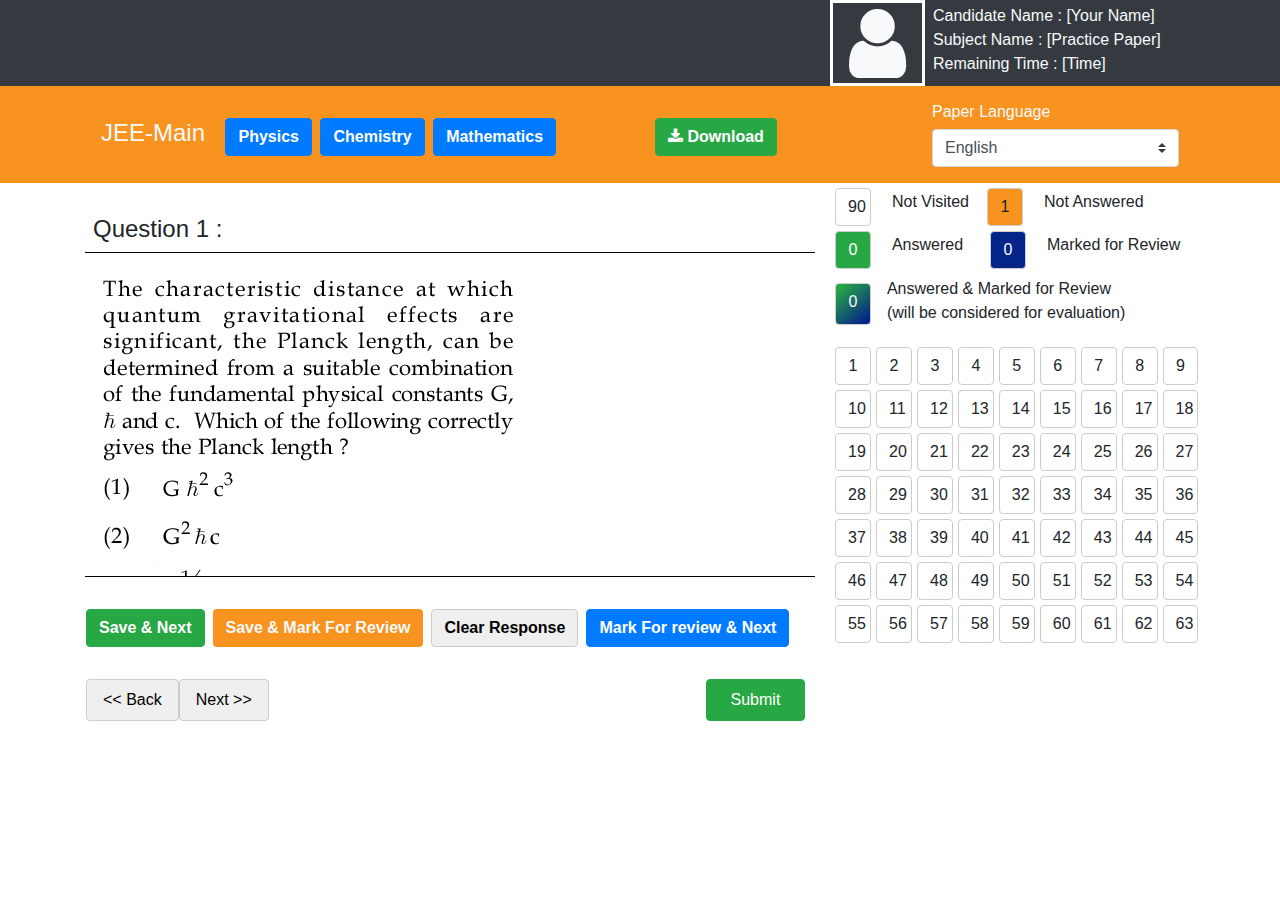
==== test.html @ 56648cc2 "." ====
<!DOCTYPE html>
<html lang="en">

<head>
    <meta charset="UTF-8">
    <meta name="viewport" content="width=device-width, initial-scale=1.0">
    <meta http-equiv="X-UA-Compatible" content="ie=edge">
    <title>Quiz</title>
    <link rel="stylesheet" href="https://maxcdn.bootstrapcdn.com/bootstrap/4.0.0/css/bootstrap.min.css"
        integrity="sha384-Gn5384xqQ1aoWXA+058RXPxPg6fy4IWvTNh0E263XmFcJlSAwiGgFAW/dAiS6JXm" crossorigin="anonymous">
    <link rel="stylesheet" href="assets/css/style.css">
    <link href="https://stackpath.bootstrapcdn.com/font-awesome/4.7.0/css/font-awesome.min.css" rel="stylesheet"
        integrity="sha384-wvfXpqpZZVQGK6TAh5PVlGOfQNHSoD2xbE+QkPxCAFlNEevoEH3Sl0sibVcOQVnN" crossorigin="anonymous">
</head>

<body>
    <div class="bg-dark">
        <div class="container">
            <div class="row">
                <div class="col-md-8">
                    <img src="assets/images/photon logo.png" alt="" srcset="" class="logo">
                </div>
                <div class="col-md-4">
                    <div class="row">
                        <div class=" col-xs-3 w-25 text-light text-center" style="border:3px solid #fff;">
                            <i class="fa fa-user h-100 fa-5x"></i>
                        </div>
                        <div class="col-xs-9 w-75 text-light mt-1 pl-2">
                            Candidate Name : [Your Name]<br>
                            Subject Name : [Practice Paper]<br>
                            Remaining Time : [Time]
                        </div>
                    </div>
                </div>
            </div>
        </div>
    </div>
    <div class="bg-deepyellow">
        <div class="container">
            <div class="row text-light p-3">
                <div class="col-md-6 pt-3">
                    <span class="h4 mr-3 mt-3">JEE-Main</span>
                    <a href="#" class="btn btn-primary mr-1"><b>Physics</b></a>
                    <a href="#" class="btn btn-primary mr-1"><b>Chemistry</b></a>
                    <a href="#" class="btn btn-primary mr-1"><b>Mathematics</b></a>
                </div>
                <div class="col-md-3">
                    <a href="#" class="btn btn-success mt-3">
                        <i class="fa fa-download"></i>
                        <b>Download</b>
                    </a>
                </div>
                <div class="col-md-3">
                    <h6>Paper Language</h6>
                    <select class="custom-select">
                        <option value="eng">English</option>
                        <option value="hindi">Hindi</option>
                        <option value="mar">Marathi</option>
                    </select>
                </div>
            </div>
        </div>
    </div>
    <div>
        <div class="container" style="overflow: hidden; height: 75vh;">
            <div class="row">
                <div class="col-md-8 pt-4">
                    <div class="questions h-50 mb-3" style="border-bottom: 1px solid black; overflow: auto;">
                        <div class="question" style="border: 0px solid red;">
                            <h4 class="p-2" style="border-bottom: 1px solid black;">Question 1 : </h4>
                            <img class="" src="assets/images/questions/1.png" alt="">
                            <table class="table table-borderless mt-2 p-5" style="border-bottom: 1px solid black;">
                                <tbody>
                                    <tr>
                                        <td> <input type="radio" value="1" name="radiospage01" id="rOption1_1"> 1 )
                                        </td>
                                        <td> <input type="radio" value="2" name="radiospage01" id="rOption1_1"> 2 )
                                        </td>
                                        <td> <input type="radio" value="3" name="radiospage01" id="rOption1_1"> 3 )
                                        </td>
                                        <td> <input type="radio" value="4" name="radiospage01" id="rOption1_1"> 4 )
                                        </td>
                                    </tr>
                                </tbody>
                            </table>
                        </div>
                    </div>
                    <div class="row p-3">
                        <button class="btn btn-success mr-2"><b>Save & Next</b></button>
                        <button class="btn bg-deepyellow text-light mr-2"><b>Save & Mark For Review</b></button>
                        <button class="btn mr-2" style="border: 1px solid #ccc;"><b>Clear Response</b></button>
                        <button class="btn btn-primary mr-2"><b>Mark For review & Next</b></button>
                    </div>
                    <div class="row p-3">
                        <button class="btn p-2 pl-3 pr-3" style="border: 1px solid #ccc;">
                            << Back </button> <button class="btn p-2 pl-3 pr-3" style="border: 1px solid #ccc;"> Next >>
                        </button>
                        <a href="#" class="btn btn-success  p-2 pl-4 pr-4" style="margin-left: 60%;">Submit</a>
                    </div>
                </div>
                <div class="col-md-4">
                    <div>
                        <div class="row">
                            <div class="btn boxbtn" >90</div>
                            <div class="btn d-inline ml-2"> Not Visited</div>
                            <div class="btn boxbtn bg-deepyellow">1</div>
                            <div class="btn d-inline ml-2"> Not Answered</div>
                        </div>
                        <div class="row">
                            <div class="btn boxbtn btn-success">0</div>
                            <div class="btn d-inline ml-2"> Answered &nbsp;</div>
                            <div class="btn boxbtn bg-purple text-light">0</div>
                            <div class="btn d-inline ml-2"> Marked for Review</div>
                        </div>
                        <div class="row mt-2">
                            <span class="btn boxbtn bg-greenblue text-light">0</span><span class="ml-3"> Answered & Marked for Review <br> (will be considered for evaluation)</span>
                        </div>
                    </div>
                    <div class="row mt-3" style="overflow: auto;height: 40%;" >
                        <table class="queNo">
                            <tbody>
                                <tr>
                                    <td class="btn">1</td>
                                    <td class="btn">2</td>
                                    <td class="btn">3</td>
                                    <td class="btn">4</td>
                                    <td class="btn">5</td>
                                    <td class="btn">6</td>
                                    <td class="btn">7</td>
                                    <td class="btn">8</td>
                                    <td class="btn">9</td>
                                    <td class="btn">10</td>
                                    <td class="btn">11</td>
                                    <td class="btn">12</td>
                                    <td class="btn">13</td>
                                    <td class="btn">14</td>
                                    <td class="btn">15</td>
                                    <td class="btn">16</td>
                                    <td class="btn">17</td>
                                    <td class="btn">18</td>
                                    <td class="btn">19</td>
                                    <td class="btn">20</td>
                                    <td class="btn">21</td>
                                    <td class="btn">22</td>
                                    <td class="btn">23</td>
                                    <td class="btn">24</td>
                                    <td class="btn">25</td>
                                    <td class="btn">26</td>
                                    <td class="btn">27</td>
                                    <td class="btn">28</td>
                                    <td class="btn">29</td>
                                    <td class="btn">30</td>
                                    <td class="btn">31</td>
                                    <td class="btn">32</td>
                                    <td class="btn">33</td>
                                    <td class="btn">34</td>
                                    <td class="btn">35</td>
                                    <td class="btn">36</td>
                                    <td class="btn">37</td>
                                    <td class="btn">38</td>
                                    <td class="btn">39</td>
                                    <td class="btn">40</td>
                                    <td class="btn">41</td>
                                    <td class="btn">42</td>
                                    <td class="btn">43</td>
                                    <td class="btn">44</td>
                                    <td class="btn">45</td>
                                    <td class="btn">46</td>
                                    <td class="btn">47</td>
                                    <td class="btn">48</td>
                                    <td class="btn">49</td>
                                    <td class="btn">50</td>
                                    <td class="btn">51</td>
                                    <td class="btn">52</td>
                                    <td class="btn">53</td>
                                    <td class="btn">54</td>
                                    <td class="btn">55</td>
                                    <td class="btn">56</td>
                                    <td class="btn">57</td>
                                    <td class="btn">58</td>
                                    <td class="btn">59</td>
                                    <td class="btn">60</td>
                                    <td class="btn">61</td>
                                    <td class="btn">62</td>
                                    <td class="btn">63</td>
                                    <td class="btn">64</td>
                                    <td class="btn">65</td>
                                    <td class="btn">66</td>
                                    <td class="btn">67</td>
                                    <td class="btn">68</td>
                                    <td class="btn">69</td>
                                    <td class="btn">70</td>
                                    <td class="btn">71</td>
                                    <td class="btn">72</td>
                                    <td class="btn">73</td>
                                    <td class="btn">74</td>
                                    <td class="btn">75</td>
                                    <td class="btn">76</td>
                                    <td class="btn">77</td>
                                    <td class="btn">78</td>
                                    <td class="btn">79</td>
                                    <td class="btn">80</td>
                                    <td class="btn">81</td>
                                    <td class="btn">82</td>
                                    <td class="btn">83</td>
                                    <td class="btn">84</td>
                                    <td class="btn">85</td>
                                    <td class="btn">86</td>
                                    <td class="btn">87</td>
                                    <td class="btn">88</td>
                                    <td class="btn">89</td>
                                    <td class="btn">90</td>
                                </tr>
                            </tbody>
                        </table>
                    </div>
                </div>
            </div>
        </div>
    </div>
</body>
<script src="https://code.jquery.com/jquery-3.2.1.slim.min.js"
    integrity="sha384-KJ3o2DKtIkvYIK3UENzmM7KCkRr/rE9/Qpg6aAZGJwFDMVNA/GpGFF93hXpG5KkN" crossorigin="anonymous">
</script>
<script src="https://cdnjs.cloudflare.com/ajax/libs/popper.js/1.12.9/umd/popper.min.js"
    integrity="sha384-ApNbgh9B+Y1QKtv3Rn7W3mgPxhU9K/ScQsAP7hUibX39j7fakFPskvXusvfa0b4Q" crossorigin="anonymous">
</script>
<script src="https://maxcdn.bootstrapcdn.com/bootstrap/4.0.0/js/bootstrap.min.js"
    integrity="sha384-JZR6Spejh4U02d8jOt6vLEHfe/JQGiRRSQQxSfFWpi1MquVdAyjUar5+76PVCmYl" crossorigin="anonymous">
</script>

</html>
---- assets/css/style.css ----
.logo{
    width: 20vw;
}
.bg-deepyellow{
    background: #f7931e;
}
.table-borderless td{
    border-top:none !important;
}
.queNo td{
    border: 1px solid #ccc;
    width: 2.8vw;
    margin-left: .4vw;
    margin-top: .4vw;
}
.boxbtn{
    border: 1px solid #ccc;
    width: 2.8vw;
    margin-left: .4vw;
    margin-top: .4vw;
    cursor: default !important;
}
.bg-purple{
    background: rgb(5, 36, 138);
}
.bg-greenblue{
    background: linear-gradient(140deg , #28a745 10% , rgb(5, 36, 138) 90%);
}
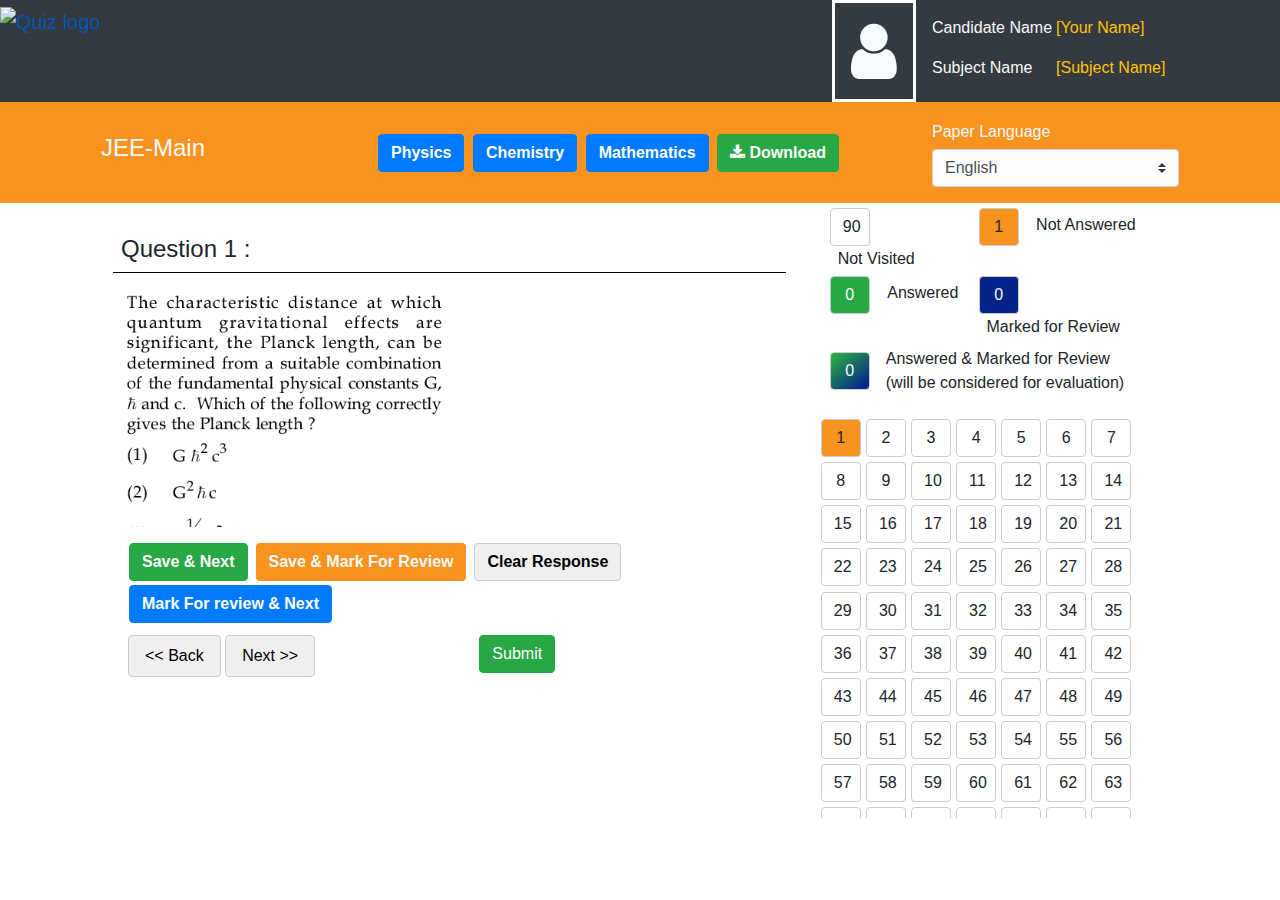
==== commit 56d53647: "." ====
--- a/test.html
+++ b/test.html
@@ -14,22 +14,25 @@
 </head>
 
 <body>
-    <div class="bg-dark">
-        <div class="container">
-            <div class="row">
-                <div class="col-md-8">
-                    <img src="assets/images/photon logo.png" alt="" srcset="" class="logo">
-                </div>
-                <div class="col-md-4">
-                    <div class="row">
-                        <div class=" col-xs-3 w-25 text-light text-center" style="border:3px solid #fff;">
-                            <i class="fa fa-user h-100 fa-5x"></i>
-                        </div>
-                        <div class="col-xs-9 w-75 text-light mt-1 pl-2">
-                            Candidate Name : [Your Name]<br>
-                            Subject Name : [Practice Paper]<br>
-                            Remaining Time : [Time]
-                        </div>
+    <div class="container-flex bg-dark">
+        <div class="d-flex flex-row logo">
+            <a class="navbar-brand" href="index.html">
+                <img src="/assets/images/photon logo.png" alt="Quiz logo" class="img-responsive w-50">
+            </a>
+        </div>
+        <div class="d-flex flex-row CadDetails ">
+            <div class="d-flex flex-column">
+                <i class="fa fa-user fa-4x text-light p-3" style="border: 3px solid rgb(255, 255, 255);"></i>
+            </div>
+            <div class="d-flex flex-column pl-3 pt-3 text-light">
+                <div class="d-flex flex-row align-items-center">
+                    <div class="d-flex flex-column">
+                        <p>Candidate Name</p>
+                        <p>Subject Name</p>
+                    </div>
+                    <div class="d-flex flex-column text-warning pl-1">
+                        <p>[Your Name]</p>
+                        <p>[Subject Name]</p>
                     </div>
                 </div>
             </div>
@@ -38,19 +41,19 @@
     <div class="bg-deepyellow">
         <div class="container">
             <div class="row text-light p-3">
-                <div class="col-md-6 pt-3">
+                <div class="col-md-3 pt-3">
                     <span class="h4 mr-3 mt-3">JEE-Main</span>
-                    <a href="#" class="btn btn-primary mr-1"><b>Physics</b></a>
-                    <a href="#" class="btn btn-primary mr-1"><b>Chemistry</b></a>
-                    <a href="#" class="btn btn-primary mr-1"><b>Mathematics</b></a>
-                </div>
-                <div class="col-md-3">
-                    <a href="#" class="btn btn-success mt-3">
+                </div>
+                <div class="col-md-6">
+                    <a href="#" class="btn btn-primary mr-1 mt-3"><b>Physics</b></a>
+                    <a href="#" class="btn btn-primary mr-1 mt-3"><b>Chemistry</b></a>
+                    <a href="#" class="btn btn-primary mr-1 mt-3"><b>Mathematics</b></a>
+                    <a href="#" class="btn btn-success mr-1 mt-3">
                         <i class="fa fa-download"></i>
                         <b>Download</b>
                     </a>
                 </div>
-                <div class="col-md-3">
+                <div class="col-md-3 pt-1">
                     <h6>Paper Language</h6>
                     <select class="custom-select">
                         <option value="eng">English</option>
@@ -62,65 +65,101 @@
         </div>
     </div>
     <div>
-        <div class="container" style="overflow: hidden; height: 75vh;">
+        <div class="container-fluid wrapper">
             <div class="row">
-                <div class="col-md-8 pt-4">
-                    <div class="questions h-50 mb-3" style="border-bottom: 1px solid black; overflow: auto;">
-                        <div class="question" style="border: 0px solid red;">
-                            <h4 class="p-2" style="border-bottom: 1px solid black;">Question 1 : </h4>
-                            <img class="" src="assets/images/questions/1.png" alt="">
-                            <table class="table table-borderless mt-2 p-5" style="border-bottom: 1px solid black;">
-                                <tbody>
-                                    <tr>
-                                        <td> <input type="radio" value="1" name="radiospage01" id="rOption1_1"> 1 )
-                                        </td>
-                                        <td> <input type="radio" value="2" name="radiospage01" id="rOption1_1"> 2 )
-                                        </td>
-                                        <td> <input type="radio" value="3" name="radiospage01" id="rOption1_1"> 3 )
-                                        </td>
-                                        <td> <input type="radio" value="4" name="radiospage01" id="rOption1_1"> 4 )
-                                        </td>
-                                    </tr>
-                                </tbody>
-                            </table>
-                        </div>
-                    </div>
-                    <div class="row p-3">
-                        <button class="btn btn-success mr-2"><b>Save & Next</b></button>
-                        <button class="btn bg-deepyellow text-light mr-2"><b>Save & Mark For Review</b></button>
-                        <button class="btn mr-2" style="border: 1px solid #ccc;"><b>Clear Response</b></button>
-                        <button class="btn btn-primary mr-2"><b>Mark For review & Next</b></button>
-                    </div>
-                    <div class="row p-3">
-                        <button class="btn p-2 pl-3 pr-3" style="border: 1px solid #ccc;">
-                            << Back </button> <button class="btn p-2 pl-3 pr-3" style="border: 1px solid #ccc;"> Next >>
-                        </button>
-                        <a href="#" class="btn btn-success  p-2 pl-4 pr-4" style="margin-left: 60%;">Submit</a>
-                    </div>
-                </div>
-                <div class="col-md-4">
-                    <div>
-                        <div class="row">
-                            <div class="btn boxbtn" >90</div>
-                            <div class="btn d-inline ml-2"> Not Visited</div>
-                            <div class="btn boxbtn bg-deepyellow">1</div>
-                            <div class="btn d-inline ml-2"> Not Answered</div>
-                        </div>
-                        <div class="row">
-                            <div class="btn boxbtn btn-success">0</div>
-                            <div class="btn d-inline ml-2"> Answered &nbsp;</div>
-                            <div class="btn boxbtn bg-purple text-light">0</div>
-                            <div class="btn d-inline ml-2"> Marked for Review</div>
-                        </div>
-                        <div class="row mt-2">
-                            <span class="btn boxbtn bg-greenblue text-light">0</span><span class="ml-3"> Answered & Marked for Review <br> (will be considered for evaluation)</span>
-                        </div>
-                    </div>
-                    <div class="row mt-3" style="overflow: auto;height: 40%;" >
-                        <table class="queNo">
+                <div class="col-md-8 pt-4 Qwrapper">
+                    <div class="row w-100">
+                        <div class="card" style="overflow: auto;border: none;width: 100%;height: 300px;">
+                            <div class="card-body p-0">
+                                <div class="questions" style="overflow: auto;">
+                                    <div class="question" style="border: 0px solid red;">
+                                        <h4 class="p-2" style="border-bottom: 1px solid black;">Question 1 : </h4>
+                                        <img class="w-50" src="assets/images/questions/1.png" alt="">
+                                        <table class="table table-borderless mt-2 p-5"
+                                            style="border-bottom: 1px solid black;">
+                                            <tbody>
+                                                <tr>
+                                                    <td> <input type="radio" value="1" name="radiospage01"
+                                                            id="rOption1_1">
+                                                        1 )
+                                                    </td>
+                                                    <td> <input type="radio" value="2" name="radiospage01"
+                                                            id="rOption1_1">
+                                                        2 )
+                                                    </td>
+                                                    <td> <input type="radio" value="3" name="radiospage01"
+                                                            id="rOption1_1">
+                                                        3 )
+                                                    </td>
+                                                    <td> <input type="radio" value="4" name="radiospage01"
+                                                            id="rOption1_1">
+                                                        4 )
+                                                    </td>
+                                                </tr>
+                                            </tbody>
+                                        </table>
+                                    </div>
+                                </div>
+                            </div>
+                        </div>
+                    </div>
+                    <div class="row mb-2 mt-3 pl-3">
+                        <button class="btn btn-success mr-2 mb-1"><b>Save & Next</b></button>
+                        <button class="btn bg-deepyellow text-light mr-2 mb-1"><b>Save & Mark For Review</b></button>
+                        <button class="btn mr-2 mb-1" style="border: 1px solid #ccc;"><b>Clear Response</b></button>
+                        <button class="btn btn-primary mr-2 mb-1"><b>Mark For review & Next</b></button>
+                    </div>
+                    <div class="row">
+                        <div class="col-md mb-2">
+                            <button class="btn p-2 pl-3 pr-3" style="border: 1px solid #ccc;">
+                                << Back </button> <button class="btn p-2 pl-3 pr-3" style="border: 1px solid #ccc;">
+                                    Next >>
+                            </button>
+                        </div>
+                        <div class="col-md">
+                            <a href="#" class="btn btn-success">Submit</a>
+                        </div>
+                    </div>
+                </div>
+                <div class="col-md-4 p-0 Qselect">
+                    <div class="card pl-4 m-0" style="border:none;">
+                        <div class="card-body p-0">
+                            <div>
+                                <div class="row">
+                                    <div class="col-md-5 p-0">
+                                            <div class="btn boxbtn">90</div>
+                                            <div class="btn d-inline"> Not Visited</div>
+                                    </div>
+                                    <div class="col-md-7 p-0">
+                                            <div class="btn boxbtn bg-deepyellow">1</div>
+                                            <div class="btn d-inline"> Not Answered</div>
+                                    </div>
+                                </div>
+                                <div class="row">
+                                    <div class="col-md-5 p-0">
+                                        <div class="btn boxbtn btn-success">0</div>
+                                        <div class="btn d-inline">Answered</div>
+                                    </div>
+                                    <div class="col-md-7 p-0">
+                                        <div class="btn boxbtn bg-purple text-light">0</div>
+                                        <div class="btn d-inline">Marked for Review</div>
+                                    </div>
+                                </div>
+                                <div class="row mt-2">
+                                    <span class="btn boxbtn bg-greenblue text-light mb-2" >0</span>
+                                    <span class="ml-3">
+                                        Answered &
+                                        Marked for Review <br> (will be considered for evaluation)
+                                    </span>
+                                </div>
+                            </div>
+                        </div>
+                    </div>
+                    <div class="row mt-3 m-0" style="overflow: auto;height: 65%;">
+                        <table class="queNo h-50">
                             <tbody>
                                 <tr>
-                                    <td class="btn">1</td>
+                                    <td class="btn bg-deepyellow">1</td>
                                     <td class="btn">2</td>
                                     <td class="btn">3</td>
                                     <td class="btn">4</td>
--- a/assets/css/style.css
+++ b/assets/css/style.css
@@ -1,5 +1,13 @@
+
 .logo{
-    width: 20vw;
+    /* border: 1px solid red; */
+    width: 40%;
+    float: left;
+}
+.CadDetails{
+    /* border: 1px solid red; */
+    width: 60%;
+    padding-left: 25%;
 }
 .bg-deepyellow{
     background: #f7931e;
@@ -9,13 +17,13 @@
 }
 .queNo td{
     border: 1px solid #ccc;
-    width: 2.8vw;
+    width: 40px;
     margin-left: .4vw;
     margin-top: .4vw;
 }
 .boxbtn{
     border: 1px solid #ccc;
-    width: 2.8vw;
+    width: 40px;
     margin-left: .4vw;
     margin-top: .4vw;
     cursor: default !important;
@@ -26,3 +34,28 @@
 .bg-greenblue{
     background: linear-gradient(140deg , #28a745 10% , rgb(5, 36, 138) 90%);
 }
+.Qwrapper{
+    /* border: 1px solid red; */
+    overflow: auto;
+}
+.Qselect{
+    /* border: 1px solid red; */
+    /* overflow: auto; */
+    height: 69vh;
+}
+.wrapper{
+    padding-left:10%;
+    padding-right: 10%;
+}
+/* responsive css */
+@media (min-width:100px) and (max-width: 800px){
+    .logo{
+        width: 100%;
+        text-align: center;
+    }
+    .CadDetails{
+        width: 100%;
+        padding-left: 5%;
+    }
+}
+
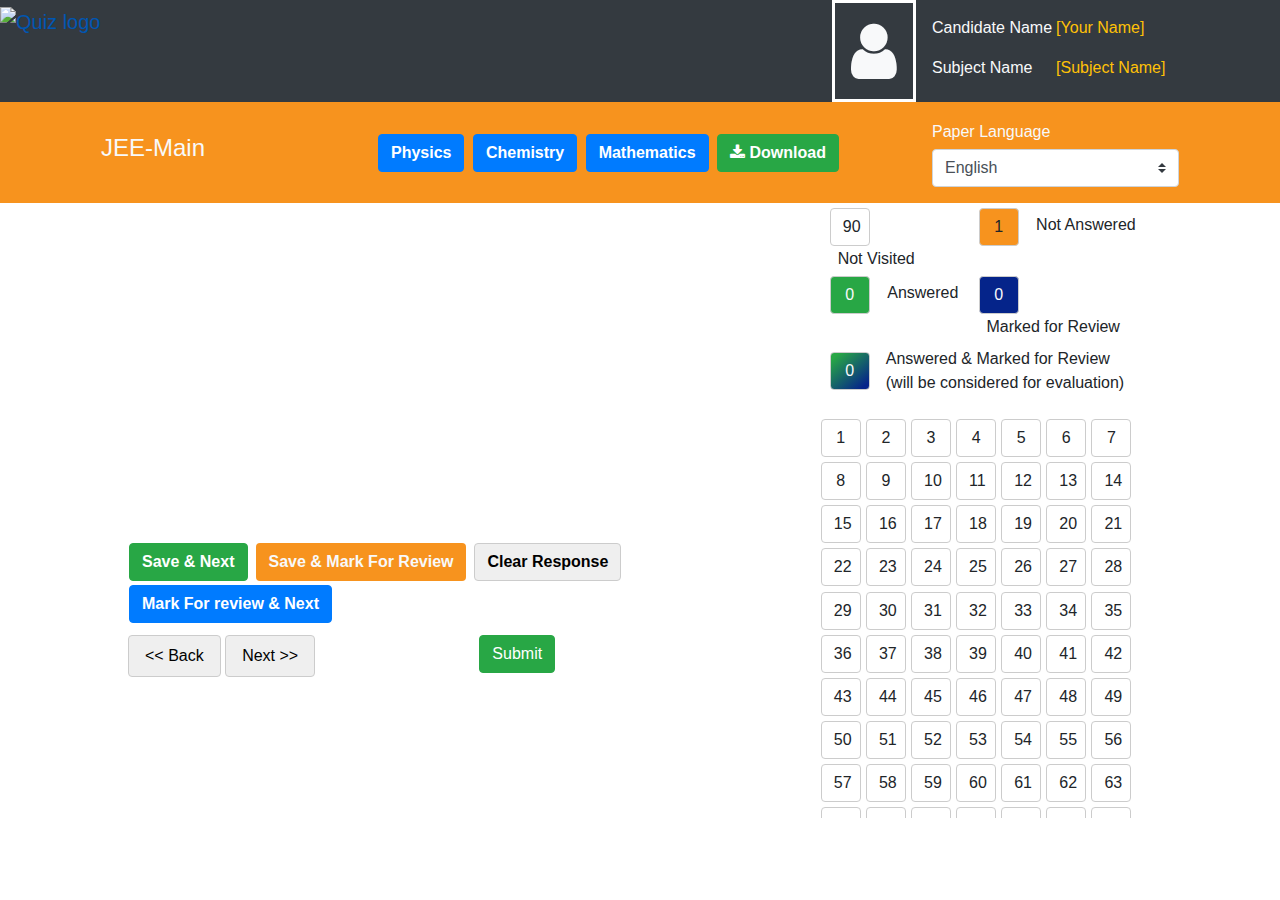
==== commit cf753210: "." ====
--- a/test.html
+++ b/test.html
@@ -73,25 +73,25 @@
                             <div class="card-body p-0">
                                 <div class="questions" style="overflow: auto;">
                                     <div class="question" style="border: 0px solid red;">
-                                        <h4 class="p-2" style="border-bottom: 1px solid black;">Question 1 : </h4>
+                                        <h4 class=" p-2" style="border-bottom: 1px solid black;">Question 1 : </h4>
                                         <img class="w-50" src="assets/images/questions/1.png" alt="">
                                         <table class="table table-borderless mt-2 p-5"
                                             style="border-bottom: 1px solid black;">
                                             <tbody>
                                                 <tr>
-                                                    <td> <input type="radio" value="1" name="radiospage01"
+                                                    <td> <input type="radio" value="1" name="Question1"
                                                             id="rOption1_1">
                                                         1 )
                                                     </td>
-                                                    <td> <input type="radio" value="2" name="radiospage01"
+                                                    <td> <input type="radio" value="2" name="Question1"
                                                             id="rOption1_1">
                                                         2 )
                                                     </td>
-                                                    <td> <input type="radio" value="3" name="radiospage01"
+                                                    <td> <input type="radio" value="3" name="Question1"
                                                             id="rOption1_1">
                                                         3 )
                                                     </td>
-                                                    <td> <input type="radio" value="4" name="radiospage01"
+                                                    <td> <input type="radio" value="4" name="Question1"
                                                             id="rOption1_1">
                                                         4 )
                                                     </td>
@@ -99,25 +99,80 @@
                                             </tbody>
                                         </table>
                                     </div>
+                                    <div class="question" style="border: 0px solid red;">
+                                        <h4 class="p-2" style="border-bottom: 1px solid black;">Question 2 : </h4>
+                                        <img class="w-50" src="assets/images/questions/2.png" alt="">
+                                        <table class="table table-borderless mt-2 p-5"
+                                            style="border-bottom: 1px solid black;">
+                                            <tbody>
+                                                <tr>
+                                                    <td> <input type="radio" value="1" name="Question2"
+                                                            id="rOption2_1">
+                                                        1 )
+                                                    </td>
+                                                    <td> <input type="radio" value="2" name="Question2"
+                                                            id="rOption2_1">
+                                                        2 )
+                                                    </td>
+                                                    <td> <input type="radio" value="3" name="Question2"
+                                                            id="rOption2_1">
+                                                        3 )
+                                                    </td>
+                                                    <td> <input type="radio" value="4" name="Question2"
+                                                            id="rOption2_1">
+                                                        4 )
+                                                    </td>
+                                                </tr>
+                                            </tbody>
+                                        </table>
+                                    </div>
+                                    <div class="question" style="border: 0px solid red;">
+                                        <h4 class="p-2" style="border-bottom: 1px solid black;">Question 3 : </h4>
+                                        <img class="w-50" src="assets/images/questions/3.png" alt="">
+                                        <table class="table table-borderless mt-2 p-5"
+                                            style="border-bottom: 1px solid black;">
+                                            <tbody>
+                                                <tr>
+                                                    <td> <input type="radio" value="1" name="Question3"
+                                                            id="rOption3_1">
+                                                        1 )
+                                                    </td>
+                                                    <td> <input type="radio" value="2" name="Question3"
+                                                            id="rOption3_1" aria-selected="true">
+                                                        2 )
+                                                    </td>
+                                                    <td> <input type="radio" value="3" name="Question3"
+                                                            id="rOption3_1">
+                                                        3 )
+                                                    </td>
+                                                    <td> <input type="radio" value="4" name="Question3"
+                                                            id="rOption3_1">
+                                                        4 )
+                                                    </td>
+                                                </tr>
+                                            </tbody>
+                                        </table>
+                                    </div>
                                 </div>
                             </div>
                         </div>
                     </div>
                     <div class="row mb-2 mt-3 pl-3">
-                        <button class="btn btn-success mr-2 mb-1"><b>Save & Next</b></button>
-                        <button class="btn bg-deepyellow text-light mr-2 mb-1"><b>Save & Mark For Review</b></button>
-                        <button class="btn mr-2 mb-1" style="border: 1px solid #ccc;"><b>Clear Response</b></button>
-                        <button class="btn btn-primary mr-2 mb-1"><b>Mark For review & Next</b></button>
+                        <button class="btn btn-success mr-2 mb-1 saveAnsbtn"><b>Save & Next</b></button>
+                        <button class="btn bg-deepyellow text-light mr-2 mb-1 saveAnsReview"><b>Save & Mark For Review</b></button>
+                        <button class="btn mr-2 mb-1 clearAns" style="border: 1px solid #ccc;"><b>Clear Response</b></button>
+                        <button class="btn btn-primary mr-2 mb-1 reviewbtn"><b>Mark For review & Next</b></button>
                     </div>
                     <div class="row">
                         <div class="col-md mb-2">
-                            <button class="btn p-2 pl-3 pr-3" style="border: 1px solid #ccc;">
-                                << Back </button> <button class="btn p-2 pl-3 pr-3" style="border: 1px solid #ccc;">
+                            <button class="btn p-2 pl-3 pr-3 backbtn" style="border: 1px solid #ccc;">
+                                << Back </button>
+                            <button class="btn p-2 pl-3 pr-3 nextbtn" style="border: 1px solid #ccc;">
                                     Next >>
                             </button>
                         </div>
                         <div class="col-md">
-                            <a href="#" class="btn btn-success">Submit</a>
+                            <a href="#" class="btn btn-success submit">Submit</a>
                         </div>
                     </div>
                 </div>
@@ -127,17 +182,17 @@
                             <div>
                                 <div class="row">
                                     <div class="col-md-5 p-0">
-                                            <div class="btn boxbtn">90</div>
-                                            <div class="btn d-inline"> Not Visited</div>
+                                        <div class="btn boxbtn">90</div>
+                                        <div class="btn d-inline"> Not Visited</div>
                                     </div>
                                     <div class="col-md-7 p-0">
-                                            <div class="btn boxbtn bg-deepyellow">1</div>
-                                            <div class="btn d-inline"> Not Answered</div>
+                                        <div class="btn boxbtn bg-deepyellow">1</div>
+                                        <div class="btn d-inline"> Not Answered</div>
                                     </div>
                                 </div>
                                 <div class="row">
                                     <div class="col-md-5 p-0">
-                                        <div class="btn boxbtn btn-success">0</div>
+                                        <div class="btn boxbtn bg-success text-light">0</div>
                                         <div class="btn d-inline">Answered</div>
                                     </div>
                                     <div class="col-md-7 p-0">
@@ -146,7 +201,7 @@
                                     </div>
                                 </div>
                                 <div class="row mt-2">
-                                    <span class="btn boxbtn bg-greenblue text-light mb-2" >0</span>
+                                    <span class="btn boxbtn bg-greenblue text-light mb-2">0</span>
                                     <span class="ml-3">
                                         Answered &
                                         Marked for Review <br> (will be considered for evaluation)
@@ -159,96 +214,96 @@
                         <table class="queNo h-50">
                             <tbody>
                                 <tr>
-                                    <td class="btn bg-deepyellow">1</td>
-                                    <td class="btn">2</td>
-                                    <td class="btn">3</td>
-                                    <td class="btn">4</td>
-                                    <td class="btn">5</td>
-                                    <td class="btn">6</td>
-                                    <td class="btn">7</td>
-                                    <td class="btn">8</td>
-                                    <td class="btn">9</td>
-                                    <td class="btn">10</td>
-                                    <td class="btn">11</td>
-                                    <td class="btn">12</td>
-                                    <td class="btn">13</td>
-                                    <td class="btn">14</td>
-                                    <td class="btn">15</td>
-                                    <td class="btn">16</td>
-                                    <td class="btn">17</td>
-                                    <td class="btn">18</td>
-                                    <td class="btn">19</td>
-                                    <td class="btn">20</td>
-                                    <td class="btn">21</td>
-                                    <td class="btn">22</td>
-                                    <td class="btn">23</td>
-                                    <td class="btn">24</td>
-                                    <td class="btn">25</td>
-                                    <td class="btn">26</td>
-                                    <td class="btn">27</td>
-                                    <td class="btn">28</td>
-                                    <td class="btn">29</td>
-                                    <td class="btn">30</td>
-                                    <td class="btn">31</td>
-                                    <td class="btn">32</td>
-                                    <td class="btn">33</td>
-                                    <td class="btn">34</td>
-                                    <td class="btn">35</td>
-                                    <td class="btn">36</td>
-                                    <td class="btn">37</td>
-                                    <td class="btn">38</td>
-                                    <td class="btn">39</td>
-                                    <td class="btn">40</td>
-                                    <td class="btn">41</td>
-                                    <td class="btn">42</td>
-                                    <td class="btn">43</td>
-                                    <td class="btn">44</td>
-                                    <td class="btn">45</td>
-                                    <td class="btn">46</td>
-                                    <td class="btn">47</td>
-                                    <td class="btn">48</td>
-                                    <td class="btn">49</td>
-                                    <td class="btn">50</td>
-                                    <td class="btn">51</td>
-                                    <td class="btn">52</td>
-                                    <td class="btn">53</td>
-                                    <td class="btn">54</td>
-                                    <td class="btn">55</td>
-                                    <td class="btn">56</td>
-                                    <td class="btn">57</td>
-                                    <td class="btn">58</td>
-                                    <td class="btn">59</td>
-                                    <td class="btn">60</td>
-                                    <td class="btn">61</td>
-                                    <td class="btn">62</td>
-                                    <td class="btn">63</td>
-                                    <td class="btn">64</td>
-                                    <td class="btn">65</td>
-                                    <td class="btn">66</td>
-                                    <td class="btn">67</td>
-                                    <td class="btn">68</td>
-                                    <td class="btn">69</td>
-                                    <td class="btn">70</td>
-                                    <td class="btn">71</td>
-                                    <td class="btn">72</td>
-                                    <td class="btn">73</td>
-                                    <td class="btn">74</td>
-                                    <td class="btn">75</td>
-                                    <td class="btn">76</td>
-                                    <td class="btn">77</td>
-                                    <td class="btn">78</td>
-                                    <td class="btn">79</td>
-                                    <td class="btn">80</td>
-                                    <td class="btn">81</td>
-                                    <td class="btn">82</td>
-                                    <td class="btn">83</td>
-                                    <td class="btn">84</td>
-                                    <td class="btn">85</td>
-                                    <td class="btn">86</td>
-                                    <td class="btn">87</td>
-                                    <td class="btn">88</td>
-                                    <td class="btn">89</td>
-                                    <td class="btn">90</td>
+                                    <td class="btn quebtn" data-div="1">1</td>
+                                    <td class="btn quebtn" data-div="2">2</td>
+                                    <td class="btn quebtn" data-div="3">3</td>
+                                    <td class="btn quebtn" data-div="4">4</td>
+                                    <td class="btn quebtn" data-div="5">5</td>
+                                    <td class="btn quebtn" data-div="6">6</td>
+                                    <td class="btn quebtn" data-div="7">7</td>
+                                    <td class="btn quebtn" data-div="8">8</td>
+                                    <td class="btn quebtn" data-div="9">9</td>
+                                    <td class="btn quebtn" data-div="10">10</td>
+                                    <td class="btn quebtn" data-div="11">11</td>
+                                    <td class="btn quebtn" data-div="12">12</td>
+                                    <td class="btn quebtn" data-div="13">13</td>
+                                    <td class="btn quebtn" data-div="14">14</td>
+                                    <td class="btn quebtn" data-div="15">15</td>
+                                    <td class="btn quebtn" data-div="16">16</td>
+                                    <td class="btn quebtn" data-div="17">17</td>
+                                    <td class="btn quebtn" data-div="18">18</td>
+                                    <td class="btn quebtn" data-div="19">19</td>
+                                    <td class="btn quebtn" data-div="20">20</td>
+                                    <td class="btn quebtn" data-div="21">21</td>
+                                    <td class="btn quebtn" data-div="22">22</td>
+                                    <td class="btn quebtn" data-div="23">23</td>
+                                    <td class="btn quebtn" data-div="24">24</td>
+                                    <td class="btn quebtn" data-div="25">25</td>
+                                    <td class="btn quebtn" data-div="26">26</td>
+                                    <td class="btn quebtn" data-div="27">27</td>
+                                    <td class="btn quebtn" data-div="28">28</td>
+                                    <td class="btn quebtn" data-div="29">29</td>
+                                    <td class="btn quebtn" data-div="30">30</td>
+                                    <td class="btn quebtn" data-div="31">31</td>
+                                    <td class="btn quebtn" data-div="32">32</td>
+                                    <td class="btn quebtn" data-div="33">33</td>
+                                    <td class="btn quebtn" data-div="34">34</td>
+                                    <td class="btn quebtn" data-div="35">35</td>
+                                    <td class="btn quebtn" data-div="36">36</td>
+                                    <td class="btn quebtn" data-div="37">37</td>
+                                    <td class="btn quebtn" data-div="38">38</td>
+                                    <td class="btn quebtn" data-div="39">39</td>
+                                    <td class="btn quebtn" data-div="40">40</td>
+                                    <td class="btn quebtn" data-div="41">41</td>
+                                    <td class="btn quebtn" data-div="42">42</td>
+                                    <td class="btn quebtn" data-div="43">43</td>
+                                    <td class="btn quebtn" data-div="44">44</td>
+                                    <td class="btn quebtn" data-div="45">45</td>
+                                    <td class="btn quebtn" data-div="46">46</td>
+                                    <td class="btn quebtn" data-div="47">47</td>
+                                    <td class="btn quebtn" data-div="48">48</td>
+                                    <td class="btn quebtn" data-div="49">49</td>
+                                    <td class="btn quebtn" data-div="50">50</td>
+                                    <td class="btn quebtn" data-div="51">51</td>
+                                    <td class="btn quebtn" data-div="52">52</td>
+                                    <td class="btn quebtn" data-div="53">53</td>
+                                    <td class="btn quebtn" data-div="54">54</td>
+                                    <td class="btn quebtn" data-div="55">55</td>
+                                    <td class="btn quebtn" data-div="56">56</td>
+                                    <td class="btn quebtn" data-div="57">57</td>
+                                    <td class="btn quebtn" data-div="58">58</td>
+                                    <td class="btn quebtn" data-div="59">59</td>
+                                    <td class="btn quebtn" data-div="60">60</td>
+                                    <td class="btn quebtn" data-div="61">61</td>
+                                    <td class="btn quebtn" data-div="62">62</td>
+                                    <td class="btn quebtn" data-div="63">63</td>
+                                    <td class="btn quebtn" data-div="64">64</td>
+                                    <td class="btn quebtn" data-div="65">65</td>
+                                    <td class="btn quebtn" data-div="66">66</td>
+                                    <td class="btn quebtn" data-div="67">67</td>
+                                    <td class="btn quebtn" data-div="68">68</td>
+                                    <td class="btn quebtn" data-div="69">69</td>
+                                    <td class="btn quebtn" data-div="70">70</td>
+                                    <td class="btn quebtn" data-div="71">71</td>
+                                    <td class="btn quebtn" data-div="72">72</td>
+                                    <td class="btn quebtn" data-div="73">73</td>
+                                    <td class="btn quebtn" data-div="74">74</td>
+                                    <td class="btn quebtn" data-div="75">75</td>
+                                    <td class="btn quebtn" data-div="76">76</td>
+                                    <td class="btn quebtn" data-div="77">77</td>
+                                    <td class="btn quebtn" data-div="78">78</td>
+                                    <td class="btn quebtn" data-div="79">79</td>
+                                    <td class="btn quebtn" data-div="80">80</td>
+                                    <td class="btn quebtn" data-div="81">81</td>
+                                    <td class="btn quebtn" data-div="82">82</td>
+                                    <td class="btn quebtn" data-div="83">83</td>
+                                    <td class="btn quebtn" data-div="84">84</td>
+                                    <td class="btn quebtn" data-div="85">85</td>
+                                    <td class="btn quebtn" data-div="86">86</td>
+                                    <td class="btn quebtn" data-div="87">87</td>
+                                    <td class="btn quebtn" data-div="88">88</td>
+                                    <td class="btn quebtn" data-div="89">89</td>
+                                    <td class="btn quebtn" data-div="90">90</td>
                                 </tr>
                             </tbody>
                         </table>
@@ -267,5 +322,5 @@
 <script src="https://maxcdn.bootstrapcdn.com/bootstrap/4.0.0/js/bootstrap.min.js"
     integrity="sha384-JZR6Spejh4U02d8jOt6vLEHfe/JQGiRRSQQxSfFWpi1MquVdAyjUar5+76PVCmYl" crossorigin="anonymous">
 </script>
-
+<script src="assets/js/showQuestion.js"></script>
 </html>--- a/assets/css/style.css
+++ b/assets/css/style.css
@@ -28,11 +28,14 @@
     margin-top: .4vw;
     cursor: default !important;
 }
+
 .bg-purple{
     background: rgb(5, 36, 138);
+    color: white;
 }
 .bg-greenblue{
-    background: linear-gradient(140deg , #28a745 10% , rgb(5, 36, 138) 90%);
+    background-image: linear-gradient(140deg , #28a745 10% , rgb(5, 36, 138) 90%) !important;
+    color: white;
 }
 .Qwrapper{
     /* border: 1px solid red; */
@@ -47,6 +50,11 @@
     padding-left:10%;
     padding-right: 10%;
 }
+.question{
+    position: absolute;
+    width: 100%;
+    display: none;
+}
 /* responsive css */
 @media (min-width:100px) and (max-width: 800px){
     .logo{
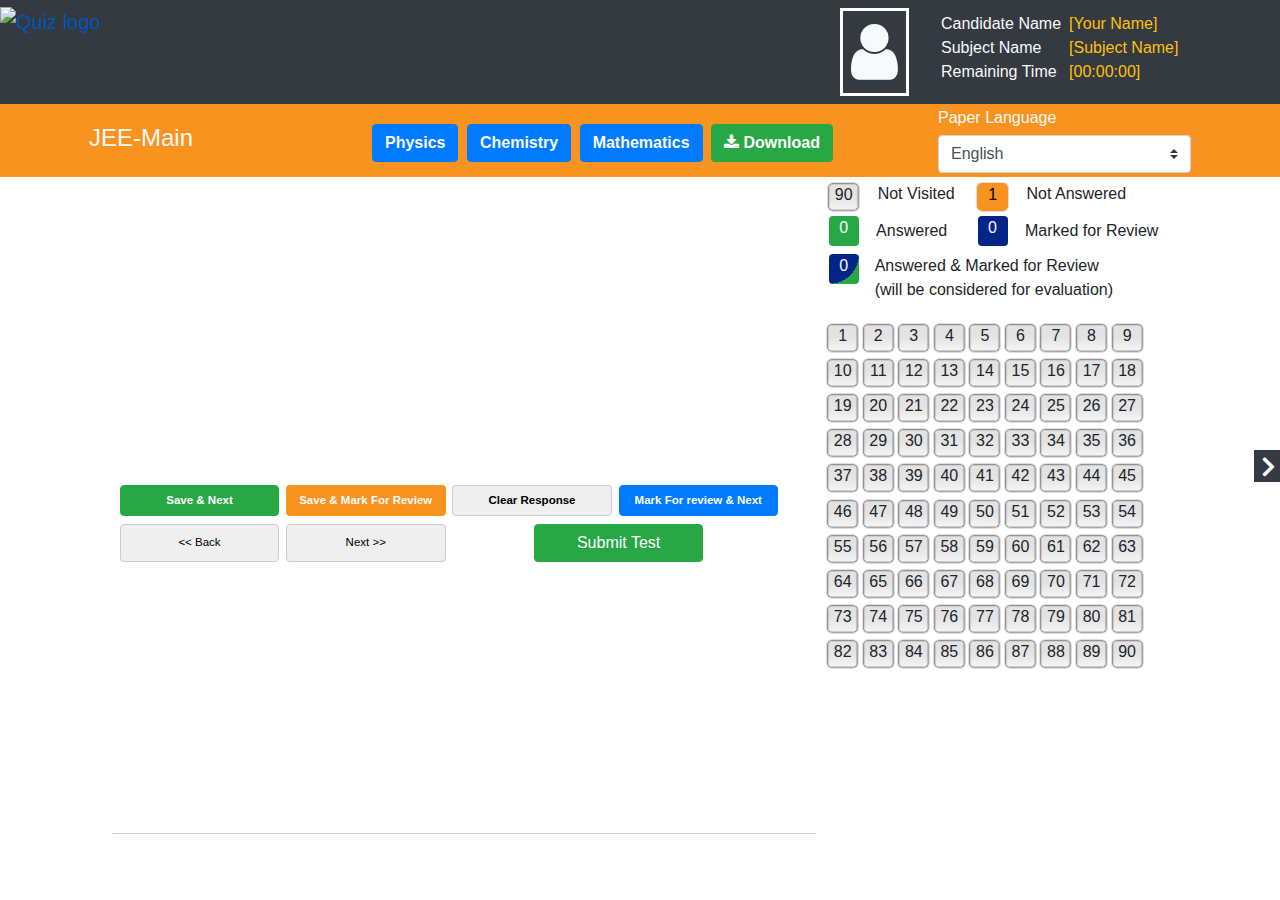
==== commit b5696f2b: "." ====
--- a/test.html
+++ b/test.html
@@ -14,25 +14,31 @@
 </head>
 
 <body>
+    <div class="hider">
+        <i class="fa fa-angle-right fa-2x bg-dark text-light">
+        </i>
+    </div>
     <div class="container-flex bg-dark">
         <div class="d-flex flex-row logo">
             <a class="navbar-brand" href="index.html">
                 <img src="/assets/images/photon logo.png" alt="Quiz logo" class="img-responsive w-50">
             </a>
         </div>
-        <div class="d-flex flex-row CadDetails ">
-            <div class="d-flex flex-column">
-                <i class="fa fa-user fa-4x text-light p-3" style="border: 3px solid rgb(255, 255, 255);"></i>
-            </div>
-            <div class="d-flex flex-column pl-3 pt-3 text-light">
+        <div class="d-flex flex-row CadDetails">
+            <div class="d-flex flex-column m-2">
+                <i class="fa fa-user text-light p-2 usericon"></i>
+            </div>
+            <div class="d-flex flex-column pl-3 m-2 text-light">
                 <div class="d-flex flex-row align-items-center">
                     <div class="d-flex flex-column">
-                        <p>Candidate Name</p>
-                        <p>Subject Name</p>
-                    </div>
-                    <div class="d-flex flex-column text-warning pl-1">
-                        <p>[Your Name]</p>
-                        <p>[Subject Name]</p>
+                        <span>Candidate Name</span>
+                        <span>Subject Name</span>
+                        <span>Remaining Time</span>
+                    </div>
+                    <div class="d-flex flex-column text-warning pl-1 m-1">
+                        <span>[Your Name]</span>
+                        <span>[Subject Name]</span>
+                        <span class="remainCounter">[00:00:00]</span>
                     </div>
                 </div>
             </div>
@@ -40,25 +46,25 @@
     </div>
     <div class="bg-deepyellow">
         <div class="container">
-            <div class="row text-light p-3">
+            <div class="row text-light p-1">
                 <div class="col-md-3 pt-3">
                     <span class="h4 mr-3 mt-3">JEE-Main</span>
                 </div>
                 <div class="col-md-6">
-                    <a href="#" class="btn btn-primary mr-1 mt-3"><b>Physics</b></a>
-                    <a href="#" class="btn btn-primary mr-1 mt-3"><b>Chemistry</b></a>
-                    <a href="#" class="btn btn-primary mr-1 mt-3"><b>Mathematics</b></a>
+                    <a class="btn btn-primary mr-1 mt-3 phybtn"><b>Physics</b></a>
+                    <a class="btn btn-primary mr-1 mt-3 chembtn"><b>Chemistry</b></a>
+                    <a class="btn btn-primary mr-1 mt-3 mathsbtn"><b>Mathematics</b></a>
                     <a href="#" class="btn btn-success mr-1 mt-3">
                         <i class="fa fa-download"></i>
                         <b>Download</b>
                     </a>
                 </div>
-                <div class="col-md-3 pt-1">
+                <div class="col-md-3">
                     <h6>Paper Language</h6>
                     <select class="custom-select">
                         <option value="eng">English</option>
-                        <option value="hindi">Hindi</option>
-                        <option value="mar">Marathi</option>
+                        <!-- <option value="hindi">Hindi</option> -->
+                        <!-- <option value="mar">Marathi</option> -->
                     </select>
                 </div>
             </div>
@@ -67,113 +73,34 @@
     <div>
         <div class="container-fluid wrapper">
             <div class="row">
-                <div class="col-md-8 pt-4 Qwrapper">
+                <div class="col-md-8 pt-2 Qwrapper">
                     <div class="row w-100">
-                        <div class="card" style="overflow: auto;border: none;width: 100%;height: 300px;">
+                        <div class="card questionsCard" style="overflow: auto;border: none;width: 100%;height: 300px;">
                             <div class="card-body p-0">
                                 <div class="questions" style="overflow: auto;">
-                                    <div class="question" style="border: 0px solid red;">
-                                        <h4 class=" p-2" style="border-bottom: 1px solid black;">Question 1 : </h4>
-                                        <img class="w-50" src="assets/images/questions/1.png" alt="">
-                                        <table class="table table-borderless mt-2 p-5"
-                                            style="border-bottom: 1px solid black;">
-                                            <tbody>
-                                                <tr>
-                                                    <td> <input type="radio" value="1" name="Question1"
-                                                            id="rOption1_1">
-                                                        1 )
-                                                    </td>
-                                                    <td> <input type="radio" value="2" name="Question1"
-                                                            id="rOption1_1">
-                                                        2 )
-                                                    </td>
-                                                    <td> <input type="radio" value="3" name="Question1"
-                                                            id="rOption1_1">
-                                                        3 )
-                                                    </td>
-                                                    <td> <input type="radio" value="4" name="Question1"
-                                                            id="rOption1_1">
-                                                        4 )
-                                                    </td>
-                                                </tr>
-                                            </tbody>
-                                        </table>
-                                    </div>
-                                    <div class="question" style="border: 0px solid red;">
-                                        <h4 class="p-2" style="border-bottom: 1px solid black;">Question 2 : </h4>
-                                        <img class="w-50" src="assets/images/questions/2.png" alt="">
-                                        <table class="table table-borderless mt-2 p-5"
-                                            style="border-bottom: 1px solid black;">
-                                            <tbody>
-                                                <tr>
-                                                    <td> <input type="radio" value="1" name="Question2"
-                                                            id="rOption2_1">
-                                                        1 )
-                                                    </td>
-                                                    <td> <input type="radio" value="2" name="Question2"
-                                                            id="rOption2_1">
-                                                        2 )
-                                                    </td>
-                                                    <td> <input type="radio" value="3" name="Question2"
-                                                            id="rOption2_1">
-                                                        3 )
-                                                    </td>
-                                                    <td> <input type="radio" value="4" name="Question2"
-                                                            id="rOption2_1">
-                                                        4 )
-                                                    </td>
-                                                </tr>
-                                            </tbody>
-                                        </table>
-                                    </div>
-                                    <div class="question" style="border: 0px solid red;">
-                                        <h4 class="p-2" style="border-bottom: 1px solid black;">Question 3 : </h4>
-                                        <img class="w-50" src="assets/images/questions/3.png" alt="">
-                                        <table class="table table-borderless mt-2 p-5"
-                                            style="border-bottom: 1px solid black;">
-                                            <tbody>
-                                                <tr>
-                                                    <td> <input type="radio" value="1" name="Question3"
-                                                            id="rOption3_1">
-                                                        1 )
-                                                    </td>
-                                                    <td> <input type="radio" value="2" name="Question3"
-                                                            id="rOption3_1" aria-selected="true">
-                                                        2 )
-                                                    </td>
-                                                    <td> <input type="radio" value="3" name="Question3"
-                                                            id="rOption3_1">
-                                                        3 )
-                                                    </td>
-                                                    <td> <input type="radio" value="4" name="Question3"
-                                                            id="rOption3_1">
-                                                        4 )
-                                                    </td>
-                                                </tr>
-                                            </tbody>
-                                        </table>
-                                    </div>
+                                    
                                 </div>
                             </div>
                         </div>
                     </div>
-                    <div class="row mb-2 mt-3 pl-3">
-                        <button class="btn btn-success mr-2 mb-1 saveAnsbtn"><b>Save & Next</b></button>
-                        <button class="btn bg-deepyellow text-light mr-2 mb-1 saveAnsReview"><b>Save & Mark For Review</b></button>
-                        <button class="btn mr-2 mb-1 clearAns" style="border: 1px solid #ccc;"><b>Clear Response</b></button>
-                        <button class="btn btn-primary mr-2 mb-1 reviewbtn"><b>Mark For review & Next</b></button>
-                    </div>
-                    <div class="row">
-                        <div class="col-md mb-2">
-                            <button class="btn p-2 pl-3 pr-3 backbtn" style="border: 1px solid #ccc;">
-                                << Back </button>
-                            <button class="btn p-2 pl-3 pr-3 nextbtn" style="border: 1px solid #ccc;">
+                    <div class="row mb-2 pr-4 btnrow">
+                        <button class="btn btn-success saveAnsbtn"><b>Save & Next</b></button>
+                        <button class="btn bg-deepyellow text-light saveAnsReview"><b>Save & Mark For
+                                Review</b>
+                            </button>
+                            <button class="btn clearAns" style="border: 1px solid #ccc;"><b>Clear
+                                Response</b>
+                            </button>
+                        <button class="btn btn-primary reviewbtn"><b>Mark For review & Next</b></button>
+                    </div>
+                    <div class="row mb-2 pr-4 btnrow">
+                        <button class="btn backbtn" style="border: 1px solid #ccc;">
+                                << Back </button> 
+                        <button class="btn nextbtn"
+                                    style="border: 1px solid #ccc;">
                                     Next >>
-                            </button>
-                        </div>
-                        <div class="col-md">
-                            <a href="#" class="btn btn-success submit">Submit</a>
-                        </div>
+                        </button>
+                        <a href="#" class="btn btn-success submit w-25" style="margin: 0 auto;">Submit Test</a>
                     </div>
                 </div>
                 <div class="col-md-4 p-0 Qselect">
@@ -182,26 +109,26 @@
                             <div>
                                 <div class="row">
                                     <div class="col-md-5 p-0">
-                                        <div class="btn boxbtn">90</div>
+                                        <div class="btn nvisit">90</div>
                                         <div class="btn d-inline"> Not Visited</div>
                                     </div>
                                     <div class="col-md-7 p-0">
-                                        <div class="btn boxbtn bg-deepyellow">1</div>
+                                        <div class="btn nvisit bg-deepyellow">1</div>
                                         <div class="btn d-inline"> Not Answered</div>
                                     </div>
                                 </div>
                                 <div class="row">
-                                    <div class="col-md-5 p-0">
-                                        <div class="btn boxbtn bg-success text-light">0</div>
+                                    <div class="col-md-5 p-0 mt-1">
+                                        <div class="btn bg-success text-light Answered">0</div>
                                         <div class="btn d-inline">Answered</div>
                                     </div>
-                                    <div class="col-md-7 p-0">
-                                        <div class="btn boxbtn bg-purple text-light">0</div>
+                                    <div class="col-md-7 p-0 mt-1">
+                                        <div class="btn Answered bg-purple text-light">0</div>
                                         <div class="btn d-inline">Marked for Review</div>
                                     </div>
                                 </div>
                                 <div class="row mt-2">
-                                    <span class="btn boxbtn bg-greenblue text-light mb-2">0</span>
+                                    <span class="btn Answered bg-greenblue text-light mb-2">0</span>
                                     <span class="ml-3">
                                         Answered &
                                         Marked for Review <br> (will be considered for evaluation)
@@ -210,7 +137,7 @@
                             </div>
                         </div>
                     </div>
-                    <div class="row mt-3 m-0" style="overflow: auto;height: 65%;">
+                    <div class="questionNo row mt-3 m-0 pl-2" style="overflow: auto;height: 65%;">
                         <table class="queNo h-50">
                             <tbody>
                                 <tr>
@@ -323,4 +250,5 @@
     integrity="sha384-JZR6Spejh4U02d8jOt6vLEHfe/JQGiRRSQQxSfFWpi1MquVdAyjUar5+76PVCmYl" crossorigin="anonymous">
 </script>
 <script src="assets/js/showQuestion.js"></script>
+<script src="assets/js/sideHide.js"></script>
 </html>--- a/assets/css/style.css
+++ b/assets/css/style.css
@@ -1,40 +1,66 @@
 
+.bg-lightprimary{
+    background:#29bef3 !important;
+}
 .logo{
     /* border: 1px solid red; */
     width: 40%;
     float: left;
 }
+img{
+    pointer-events: none;
+}
+.Answered{
+    width: 30px; 
+    height: 30px;
+    margin-left: 4px;
+    padding: 0px !important;
+    cursor: default !important;
+    border: none;
+}
 .CadDetails{
     /* border: 1px solid red; */
     width: 60%;
     padding-left: 25%;
 }
 .bg-deepyellow{
-    background: #f7931e;
+    background: #f7931e !important;
+    color: black;
 }
 .table-borderless td{
     border-top:none !important;
 }
-.queNo td{
-    border: 1px solid #ccc;
-    width: 40px;
-    margin-left: .4vw;
+.queNo td ,.nvisit{
+    border: 1px solid #ddd;
+    width: 33px;
+    height: 30px;
+    padding: 0;
+    margin-left: .2vw;
     margin-top: .4vw;
+    border-radius: 20%;
+    background-image: url(../../assets/images/Logo1.png);
+    background-size: 100% 100%;
+    background-repeat: no-repeat;
 }
 .boxbtn{
     border: 1px solid #ccc;
     width: 40px;
     margin-left: .4vw;
     margin-top: .4vw;
+    border-radius: 50%;
     cursor: default !important;
 }
-
+.usericon{
+    border: 3px solid rgb(255, 255, 255);
+    font-size: 4.1rem !important;
+}
 .bg-purple{
     background: rgb(5, 36, 138);
     color: white;
 }
 .bg-greenblue{
-    background-image: linear-gradient(140deg , #28a745 10% , rgb(5, 36, 138) 90%) !important;
+    /* background-image: radial-gradient(ellipse farthest-corner 160deg , #28a745 40% , rgb(5, 36, 138) 90%) !important; */
+    background-image:radial-gradient(ellipse farthest-corner at 0 5%, rgb(5, 36, 138) 0%, rgb(5, 36, 138) 70%, #28a745 70%) !important;
     color: white;
 }
 .Qwrapper{
@@ -50,10 +76,45 @@
     padding-left:10%;
     padding-right: 10%;
 }
+.btnrow button{
+    width: 23.5%;
+    /* height: 50px; */
+    overflow: hidden;
+    margin-left: 1%;
+    /* padding: 0px; */
+    font-size: .9vw;
+}
 .question{
     position: absolute;
     width: 100%;
     display: none;
+}
+.questionNo::-webkit-scrollbar-track,.questionsCard::-webkit-scrollbar-track
+{
+    border-radius: 10px;
+    box-shadow: inset 0 0 2px #455A64;
+	-webkit-box-shadow: inset 0 0 2px #455A64;
+	background-color: #F5F5F5;
+}
+
+.questionNo::-webkit-scrollbar,.questionsCard::-webkit-scrollbar
+{
+	width: 8px;
+	background-color: #F5F5F5;
+}
+
+.questionNo::-webkit-scrollbar-thumb,.questionsCard::-webkit-scrollbar-thumb
+{
+    background-color: #455A64;
+    border-radius: 10px;
+}
+.hider i{
+    font-weight: bold;position: fixed;
+    right: 0px;
+    top:50vh;
+    width: 2vw;
+    cursor: pointer;
+    padding-left: .7vw;
 }
 /* responsive css */
 @media (min-width:100px) and (max-width: 800px){
@@ -65,5 +126,919 @@
         width: 100%;
         padding-left: 5%;
     }
+    .hider{
+        display: none;
+    }
+}
+@media (min-width:10px) and (max-width:355px){
+    .CadDetails{
+        font-size: 4vw;
+    }
+    .usericon{
+        font-size: 15vw !important;
+    }
+}
+@media (min-width:10px) and (max-width:520px){
+    .btnrow .btn{
+        font-size: 3vw;
+    }
 }
 
+/* ========================= Test2 Style ========================== */
+.header{
+    height: 7.5vh;position: fixed;
+    /* border: 1px solid red; */
+}
+.slider{
+    display: none;
+}
+.leftSide{
+    height: 91vh;
+    position: absolute;
+    left:0px;
+    bottom: 0px;
+    top:1vh;
+}
+.rightSide{
+    background: #f5f5f5;height: 90vh;
+    position: absolute;
+    right: 0px;
+    top: 1vh;
+    bottom: 0px;width: 24vw;
+}
+.btnrow2 .btn{
+    border: 1px solid #25b5e9;
+    width: 15vw;
+    color: #999;
+    font-size: 1.3vw;
+    background: none;
+}
+.btnrow2 .btn.active{
+    background: #25b5e9;
+    color:white;
+}
+.btnrow2 .btn:hover{
+    background: #25b5e9;
+    color:white;
+}
+.Qfooter{
+    /* border: 1px solid red; */
+    position: absolute;
+    width: 99%;
+    bottom: 0px !important;
+}
+.Questions .Question{
+    display: none;
+}
+.QuestionNo::-webkit-scrollbar-track,.Qwrapper::-webkit-scrollbar-track
+{
+    border-radius: 10px;
+    box-shadow: inset 0 0 2px #455A64;
+	-webkit-box-shadow: inset 0 0 2px #455A64;
+	background-color: #F5F5F5;
+}
+
+.QuestionNo::-webkit-scrollbar,.Qwrapper::-webkit-scrollbar
+{
+	width: 8px;
+	background-color: #F5F5F5;
+}
+
+.QuestionNo::-webkit-scrollbar-thumb,.Qwrapper::-webkit-scrollbar-thumb
+{
+    background-color: #ccc;
+    border-radius: 10px;
+}
+.QueNo td{
+    text-align: center !important;
+}
+.QueNo td.unseen{
+    border: 1px solid #ccc;
+    width: 8%;
+    height: 6.5%;
+    padding: 0px;
+    vertical-align: middle;
+    /* padding-top: .2vw; */
+    font-size: 1vw;
+    margin-left: .3vw;
+    margin-top: 1.3vw;
+    font-weight: bold;
+    color: white;
+    background: #ccc;
+    border-radius: 50%;
+    text-align: center;
+    text-indent: -2px;
+}
+.QueNo td.attempted{
+    width: 8%;
+    height: 6.5%;
+    padding: 0px;
+    vertical-align: middle;
+    /* padding-top: .2vw; */
+    font-size: 1vw;
+    margin-left: .3vw;
+    margin-top: 1.5vw;
+    border: none !important;
+    background-color: #29B999;
+    font-weight: bold;
+    color: #FFFFFF;
+    border-radius: 0;
+    position: relative;
+}
+.QueNo td.attempted::before{
+    width: 0;
+    height: 0;
+    border-left: .87vw solid transparent;
+    border-right: .87vw solid transparent;
+    border-bottom: 8px solid #29B999;
+    content: "";
+    position: absolute;
+    top: -8px;
+    left: 0;
+}
+.QueNo td.unattempted{
+    width: 8%;
+    height: 6.5%;
+    padding: 0px;
+    vertical-align: middle;
+    /* padding-top: .2vw; */
+    font-size: 1vw;
+    margin-left: .3vw;
+    margin-top: 1.5vw;
+    border: none !important;
+    background-color: #ED6060;
+    color: #FFFFFF;
+    font-weight: bold;
+    border-radius: 0;
+    position: relative;
+}
+.QueNo td.unattempted::after{
+    width: 0;
+    height: 0;
+    border-left: .87vw solid transparent;
+    border-right: .87vw solid transparent;
+    border-top: 8px solid #ED6060;
+    content: "";
+    position: absolute;
+    bottom: -8px;
+    left: 0;
+}
+.QueNo td.review{
+    border: 1px solid #ccc;
+    width: 8%;
+    height: 6.5%;
+    padding: 0px;
+    vertical-align: middle;
+    /* padding-top: .2vw; */
+    font-size: 1vw;
+    margin-left: .3vw;
+    margin-top: 1.5vw;
+    font-weight: bold;
+    color: white;
+    background: #565FB8;
+    border-radius: 50%;
+    text-align: center;
+    text-indent: -2px;
+}
+.QueNo td.Ansreview{
+    border: 1px solid #ccc;
+    width: 8%;
+    height: 6.5%;
+    padding: 0px;
+    vertical-align: middle;
+    /* padding-top: .2vw; */
+    padding-left: .4vw;
+    font-size: 1vw;
+    margin-left: .3vw;
+    margin-top: 1.5vw;
+    font-weight: bold;
+    color: white;
+    background: #565FB8;
+    border-radius: 50%;
+    text-align: center;
+    text-indent: -1px;
+}
+.QueNo td.Ansreview::after{
+    content: '\2713';
+    position: relative;
+    top: .5vw;
+    right: .2vw;
+    background-color: #86D37C;
+    border-radius: 50%;
+    font-size: .45vw;
+    border: 2px solid #fff;
+    padding-left: .2vw;
+    padding-right: .2vw;
+    text-indent: 0px;
+}
+
+.legends span.unseen{
+    width: 1.8vw !important;
+    height: 1.8vw !important;
+    margin-left: -2vw;
+    margin-top: .6vw;
+    border: none !important;
+    background-color:#bbb;
+    font-weight: bold;
+    color: #FFFFFF;
+    border-radius: 50%;
+    position: relative;
+}
+.legends span.attempted{
+    width: 1.5vw;
+    height: 1.5vw !important;
+    margin-left: -3.7vw;
+    margin-top: .6vw;
+    border: none !important;
+    background-color: #29B999;
+    font-weight: bold;
+    color: #FFFFFF;
+    border-radius: 0;
+    position: relative;
+}
+.legends span.attempted::before{
+    width: 0;
+    height: 0;
+    border-left: 12px solid transparent;
+    border-right: 12px solid transparent;
+    border-bottom: 8px solid #29B999;
+    content: "";
+    position: absolute;
+    top: -8px;
+    left: 0;
+}
+.legends span.unattempted{
+    width:1.5vw;
+    height: 1.5vw;
+    margin-left: -1vw;
+    margin-top: .3vw;
+    margin-bottom: .3vw;
+    border: none !important;
+    background-color: #ED6060;
+    color: #FFFFFF;
+    font-weight: bold;
+    border-radius: 0;
+    position: relative;
+}
+.legends span.unattempted::after{
+    width: 0;
+    height: 0;
+    border-left: 12px solid transparent;
+    border-right: 12px solid transparent;
+    border-top: 8px solid #ED6060;
+    content: "";
+    position: absolute;
+    bottom: -8px;
+    left: 0;
+}
+.legends span.review{
+    width: 1.8vw !important;
+    height: 1.8vw !important;
+    margin-left: -.5vw;
+    margin-top: .6vw;
+    border: none !important;
+    background-color:#565FB8 ;
+    font-weight: bold;
+    color: #FFFFFF;
+    border-radius: 50%;
+    position: relative;
+}
+.legends span{
+    font-size: .9vw;
+}
+.legends span.Ansreview{
+    width: 25px !important;
+    height: 25px !important;
+    margin-left: .4vw;
+    margin-top: .6vw;
+    border: none !important;
+    background-color:#565FB8 ;
+    font-weight: bold;
+    color: #FFFFFF;
+    border-radius: 50%;
+    position: relative;
+}
+.legends span.Ansreview::after{
+    content: '\2713';
+    position: relative;
+    top: 3px;
+    right: .5px;
+    background-color: #86D37C;
+    border-radius: 50%;
+    font-size: 7px;
+    border: 2px solid #fff;
+    padding-left: 2px;
+    padding-right: 3px;
+    text-indent: 0px;
+}
+.header img{
+    height: 7.5vh;
+}
+.Qwrapper{
+    height: 73vh;overflow: auto;
+    border-bottom: 1px solid #ccc;
+}
+@media (min-width:470px) and (max-width:900px){
+    .slider{
+        display: inline;
+        cursor: pointer;
+        padding-top: 2vw !important;
+    }
+    .Time{
+        padding-top: 2vw !important;
+    }
+    .rightSide{
+        display:none; 
+        width: 50vw;
+    }
+    .leftSide{
+        width: 99vw !important;
+    }
+    .Qfooter{
+        padding-top: 2vh;
+    }
+    .QuestionImg{
+        width: 75%;
+    }
+    .btnrow2 .btn{
+        width: 25vw;
+        font-size: 2vw;
+    }
+    .sideLength{
+        display: block;
+        right:0px;
+        top: 0px;
+    }
+    .QueNo td.unseen{
+        width: 10%;
+        height: 8%;
+        vertical-align: middle;
+        padding-top: 1vw;
+        font-size: 1.5vw;
+        margin-left: .6vw;
+        margin-top: 1.5vw;
+    }
+    .QueNo td.attempted{
+        width: 10%;
+        height: 8%;
+        vertical-align: middle;
+        padding-top: 1vw;
+        font-size: 1.5vw;
+        margin-left: .6vw;
+        margin-top: 1.5vw;
+        border: none !important;
+        background-color: #29B999;
+        font-weight: bold;
+        color: #FFFFFF;
+        border-radius: 0;
+        position: relative;
+    }
+    .QueNo td.attempted::before{
+        width: 0;
+        height: 0;
+        border-left: 2.2vw solid transparent;
+        border-right: 2.2vw solid transparent;
+        border-bottom: 8px solid #29B999;
+        content: "";
+        position: absolute;
+        top: -8px;
+        left: 0;
+    }
+    .QueNo td.unattempted{
+        width: 10%;
+        height: 8%;
+        padding: 0px;
+        vertical-align: middle;
+        padding-top: 1vw;
+        font-size: 1.5vw;
+        margin-left: .6vw;
+        margin-top: 1.5vw;
+        border: none !important;
+        background-color: #ED6060;
+        color: #FFFFFF;
+        font-weight: bold;
+        border-radius: 0;
+        position: relative;
+    }
+    .QueNo td.unattempted::after{
+        width: 0;
+        height: 0;
+        border-left: 2.3vw solid transparent;
+        border-right: 2.3vw solid transparent;
+        border-top: 8px solid #ED6060;
+        content: "";
+        position: absolute;
+        bottom: -8px;
+        left: 0;
+    }
+    .QueNo td.review{
+        border: 1px solid #ccc;
+        width: 10%;
+        height: 8%;
+        padding: 0px;
+        vertical-align: middle;
+        padding-top: 1vw;
+        padding-left: .5vw;
+        font-size: 1.5vw;
+        margin-left: .6vw;
+        margin-top: 1.5vw;
+        font-weight: bold;
+        color: white;
+        background: #565FB8;
+        border-radius: 50%;
+        text-align: center;
+        text-indent: -2px;
+    }
+    .QueNo td.Ansreview{
+        border: 1px solid #ccc;
+        width: 10%;
+        height: 8%;
+        padding: 0px;
+        vertical-align: middle;
+        padding-top: 1vw;
+        padding-left: 2vw;
+        font-size: 1.5vw;
+        margin-left: .6vw;
+        margin-top: 1.5vw;
+        font-weight: bold;
+        color: white;
+        background: #565FB8;
+        border-radius: 50%;
+        text-align: center;
+        text-indent: -1px;
+    }
+    .QueNo td.Ansreview::after{
+        content: '\2713';
+        position: relative;
+        top: 1.5vw;
+        right: .2vw;
+        background-color: #86D37C;
+        border-radius: 50%;
+        font-size: 1.2vw;
+        border: 2px solid #fff;
+        padding-left: .2vw;
+        padding-right: .3vw;
+        text-indent: 0px;
+    }
+    
+    .legends span.unseen{
+        width: 4vw !important;
+        height: 4vw !important;
+        margin-left: -2vw;
+        margin-top: .6vw;
+        border: none !important;
+        background-color:#bbb;
+        font-weight: bold;
+        color: #FFFFFF;
+        border-radius: 50%;
+        position: relative;
+    }
+    .legends span.attempted{
+        width: 3vw;
+        height: 3vw !important;
+        margin-left: -6vw;
+        margin-top: .6vw;
+        border: none !important;
+        background-color: #29B999;
+        font-weight: bold;
+        color: #FFFFFF;
+        border-radius: 0;
+        position: relative;
+    }
+    .legends span.attempted::before{
+        width: 0;
+        height: 0;
+        border-left: 12px solid transparent;
+        border-right: 12px solid transparent;
+        border-bottom: 8px solid #29B999;
+        content: "";
+        position: absolute;
+        top: -8px;
+        left: 0;
+    }
+    .legends span.unattempted{
+        width: 3vw;
+        height: 3vw !important;
+        margin-left: 0vw;
+        margin-top: .3vw;
+        margin-bottom: .3vw;
+        border: none !important;
+        background-color: #ED6060;
+        color: #FFFFFF;
+        font-weight: bold;
+        border-radius: 0;
+        position: relative;
+    }
+    .legends span.unattempted::after{
+        width: 0;
+        height: 0;
+        border-left: 12px solid transparent;
+        border-right: 12px solid transparent;
+        border-top: 8px solid #ED6060;
+        content: "";
+        position: absolute;
+        bottom: -8px;
+        left: 0;
+    }
+    .legends span.review{
+        width: 4vw !important;
+        height: 4vw !important;
+        margin-left: -.5vw;
+        margin-top: .6vw;
+        border: none !important;
+        background-color:#565FB8 ;
+        font-weight: bold;
+        color: #FFFFFF;
+        border-radius: 50%;
+        position: relative;
+    }
+    .legends span{
+        font-size: 1.8vw;
+    }
+    .legends span.Ansreview{
+        width: 25px !important;
+        height: 25px !important;
+        margin-left: .4vw;
+        margin-top: .6vw;
+        border: none !important;
+        background-color:#565FB8 ;
+        font-weight: bold;
+        color: #FFFFFF;
+        border-radius: 50%;
+        position: relative;
+    }
+    .legends span.Ansreview::after{
+        content: '\2713';
+        position: relative;
+        top: 3px;
+        right: 3px;
+        background-color: #86D37C;
+        border-radius: 50%;
+        font-size: 10px;
+        border: 2px solid #fff;
+        padding-left: 2px;
+        padding-right: 3px;
+        text-indent: 0px;
+    }
+}
+@media (min-width:10px) and (max-width:470px){
+    .slider{
+        display: inline;
+        cursor: pointer;
+    }
+    .header{
+        /* border:1px solid red; */
+        overflow:hidden;
+    }
+    .Time{
+        font-size: 3vw;
+        padding-top: 4vw !important;
+    }
+    .header img{
+        height: 12vw;
+    }
+    .rightSide{
+        display:none; 
+        width: 70vw;
+        padding: 0px !important;
+    }
+    .leftSide{
+        width: 99vw !important;
+        height: 80vh;
+        overflow: auto;
+        padding-right: 4vw !important;
+        /* border: 1px solid blue; */
+    }
+    .Qwrapper{
+        height: 68vh;
+        width: 99vw;
+        /* border: 1px solid red; */
+    }
+    .Qfooter{
+        bottom: 0px;
+        position: fixed;
+    }
+    .QuestionImg{
+        width: 75%;
+    }
+    .btnrow2 .btn{
+        width: 25vw;
+        font-size: 3vw;
+    }
+    .sideLength{
+        display: block;
+        right:0px;
+        top: 0px;
+    }
+    .QueNo td.unseen{
+        width: 10%;
+        height: 9%;
+        vertical-align: middle;
+        padding-top: 1.5vw;
+        font-size: 2.5vw;
+        margin-left: .6vw;
+        margin-top: 2.5vw;
+    }
+    .QueNo td.attempted{
+        width: 10%;
+        height: 10%;
+        vertical-align: middle;
+        padding-top: 1.5vw;
+        font-size: 2.5vw;
+        margin-left: .6vw;
+        margin-top: 2.5vw;
+        border: none !important;
+        background-color: #29B999;
+        font-weight: bold;
+        color: #FFFFFF;
+        border-radius: 0;
+        position: relative;
+    }
+    .QueNo td.attempted::before{
+        width: 0;
+        height: 0;
+        border-left: 3.5vw solid transparent;
+        border-right: 3.5vw solid transparent;
+        border-bottom: 8px solid #29B999;
+        content: "";
+        position: absolute;
+        top: -8px;
+        left: 0;
+    }
+    .QueNo td.unattempted{
+        width: 10%;
+        height: 10%;
+        padding: 0px;
+        vertical-align: middle;
+        padding-top: 1.5vw;
+        font-size: 2.5vw;
+        margin-left: .6vw;
+        margin-top: 2.5vw;
+        border: none !important;
+        background-color: #ED6060;
+        color: #FFFFFF;
+        font-weight: bold;
+        border-radius: 0;
+        position: relative;
+    }
+    .QueNo td.unattempted::after{
+        width: 0;
+        height: 0;
+        border-left: 3.5vw solid transparent;
+        border-right: 3.5vw solid transparent;
+        border-top: 8px solid #ED6060;
+        content: "";
+        position: absolute;
+        bottom: -8px;
+        left: 0;
+    }
+    .QueNo td.review{
+        border: 1px solid #ccc;
+        width: 11%;
+        height: 10%;
+        padding: 0px;
+        vertical-align: middle;
+        padding-top: 1.5vw;
+        padding-left: .5vw;
+        font-size: 2.5vw;
+        margin-left: .6vw;
+        margin-top: 2.5vw;
+        font-weight: bold;
+        color: white;
+        background: #565FB8;
+        border-radius: 50%;
+        text-align: center;
+        text-indent: -2px;
+    }
+    .QueNo td.Ansreview{
+        border: 1px solid #ccc;
+        width: 11%;
+        height: 10%;
+        padding: 0px;
+        vertical-align: middle;
+        padding-top: 2vw;
+        padding-left: 3vw;
+        font-size: 2.5vw;
+        margin-left: .6vw;
+        margin-top: 2.5vw;
+        font-weight: bold;
+        color: white;
+        background: #565FB8;
+        border-radius: 50%;
+        text-align: center;
+        text-indent: -2px;
+    }
+    .QueNo td.Ansreview::after{
+        content: '\2713';
+        position: relative;
+        top: 2vw;
+        right: -.1vw;
+        background-color: #86D37C;
+        border-radius: 50%;
+        font-size: 2vw;
+        border: 2px solid #fff;
+        padding-left: .2vw;
+        padding-right: .3vw;
+        text-indent: 0px;
+    }
+    
+    .legends span.unseen{
+        width: 4vw !important;
+        height: 5.7vw !important;
+        margin-left: -2vw;
+        margin-top: .6vw;
+        border: none !important;
+        background-color:#bbb;
+        font-weight: bold;
+        color: #FFFFFF;
+        border-radius: 50%;
+        position: relative;
+    }
+    .legends span.attempted{
+        width: 3vw;
+        height: 4vw !important;
+        margin-left: -9vw;
+        margin-top: .6vw;
+        border: none !important;
+        background-color: #29B999;
+        font-weight: bold;
+        color: #FFFFFF;
+        border-radius: 0;
+        position: relative;
+    }
+    .legends span.attempted::before{
+        width: 0;
+        height: 0;
+        border-left: 12px solid transparent;
+        border-right: 12px solid transparent;
+        border-bottom: 8px solid #29B999;
+        content: "";
+        position: absolute;
+        top: -8px;
+        left: 0;
+    }
+    .legends span.unattempted{
+        width:3vw;
+        height: 4vw;
+        margin-left: 1vw;
+        margin-top: .3vw;
+        margin-bottom: .3vw;
+        border: none !important;
+        background-color: #ED6060;
+        color: #FFFFFF;
+        font-weight: bold;
+        border-radius: 0;
+        position: relative;
+    }
+    .legends span.unattempted::after{
+        width: 0;
+        height: 0;
+        border-left: 12px solid transparent;
+        border-right: 12px solid transparent;
+        border-top: 8px solid #ED6060;
+        content: "";
+        position: absolute;
+        bottom: -8px;
+        left: 0;
+    }
+    .legends span.review{
+        width: 4vw !important;
+        height: 5.7vw !important;
+        margin-left: -.5vw;
+        margin-top: .6vw;
+        border: none !important;
+        background-color:#565FB8 ;
+        font-weight: bold;
+        color: #FFFFFF;
+        border-radius: 50%;
+        position: relative;
+    }
+    .legends span{
+        font-size: 3vw;
+    }
+    .legends span.Ansreview{
+        width: 25px !important;
+        height: 25px !important;
+        margin-left: .4vw;
+        margin-top: .6vw;
+        border: none !important;
+        background-color:#565FB8 ;
+        font-weight: bold;
+        color: #FFFFFF;
+        border-radius: 50%;
+        position: relative;
+    }
+    .legends span.Ansreview::after{
+        content: '\2713';
+        position: relative;
+        top: 3px;
+        right: 3px;
+        background-color: #86D37C;
+        border-radius: 50%;
+        font-size: 10px;
+        border: 2px solid #fff;
+        padding-left: 2px;
+        padding-right: 3px;
+        text-indent: 0px;
+    }
+}
+
+/* Summary Style */
+.topLogo img{
+    width: 150px;
+}
+.mainContainer .card{
+    margin-top: 2vw;
+}
+.bg-lightgreen{
+    background: #addbae;
+}
+.bg-lightwood{
+    background: #f3bd86;
+}
+.summary{
+    border-bottom: 1px solid #eee;
+    box-shadow: 0px 2px 4px #e9e9e9;
+    padding-left: 2vw;
+}
+.summary span.attempted{
+    display: inline-block;
+    width: 40px;
+    height: 40px !important;
+    border: none !important;
+    background-color: #29B999;
+    font-weight: bold;
+    color: #FFFFFF;
+    border-radius: 0;
+    position: relative;
+}
+.summary span.attempted::before{
+    width: 0;
+    height: 0;
+    border-left: 20px solid transparent;
+    border-right: 20px solid transparent;
+    border-bottom: 8px solid #29B999;
+    content: "";
+    position: absolute;
+    top: -8px;
+    left: 0;
+}
+.summary span.unattempted{
+    display: inline-block;
+    width: 40px;
+    height: 40px !important;
+    border: none !important;
+    background-color: #ED6060;
+    font-weight: bold;
+    color: #FFFFFF;
+    border-radius: 0;
+    position: relative;
+}
+.summary span.unattempted::after{
+    width: 0;
+    height: 0;
+    border-left: 20px solid transparent;
+    border-right: 20px solid transparent;
+    border-top: 8px solid #ED6060;
+    content: "";
+    position: absolute;
+    bottom: -8px;
+    left: 0;
+}
+.summary span.unseen{
+    display: inline-block;
+    width: 40px;
+    height: 40px !important;
+    border: none !important;
+    background-color: #ddd;
+    font-weight: bold;
+    color: #FFFFFF;
+    border-radius: 50%;
+    position: relative;
+}
+.summary span.review{
+    display: inline-block;
+    width: 40px;
+    height: 40px !important;
+    border: none !important;
+    background-color: #565FB8;
+    font-weight: bold;
+    color: #FFFFFF;
+    border-radius: 50%;
+    position: relative;
+}
+@media (min-width:10px) and (max-width:800px){
+    /* .summary div{
+        padding-left: 30%;
+    } */
+}
+
+/* Instructions2 style */
+.instr{
+    width: 75%;
+}
+@media (min-width:10px) and (max-width:800px){
+    .instr{
+        width: 100%;
+    }
+}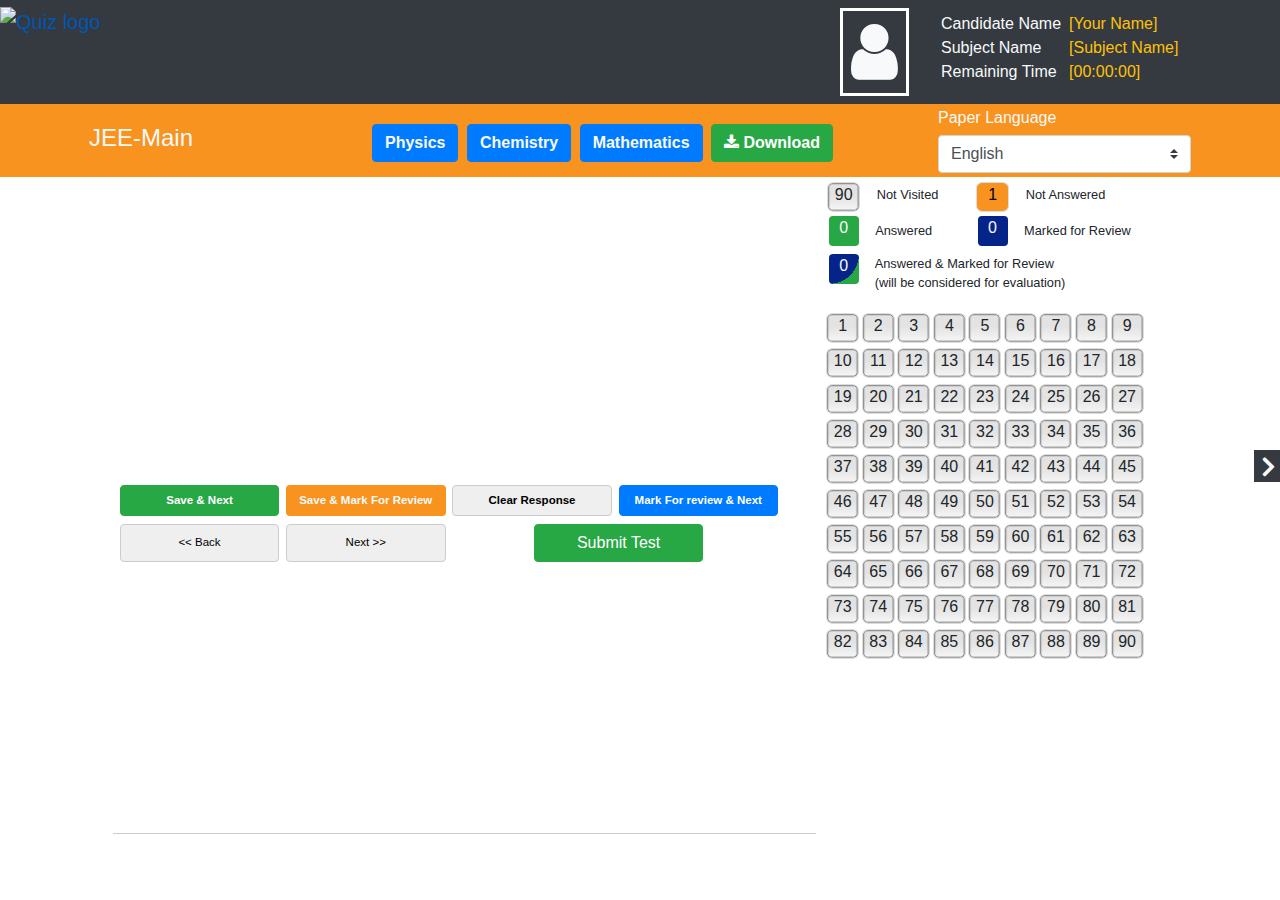
==== commit 23aacfce: "." ====
--- a/test.html
+++ b/test.html
@@ -105,7 +105,7 @@
                 </div>
                 <div class="col-md-4 p-0 Qselect">
                     <div class="card pl-4 m-0" style="border:none;">
-                        <div class="card-body p-0">
+                        <div class="card-body p-0 legend">
                             <div>
                                 <div class="row">
                                     <div class="col-md-5 p-0">
--- a/assets/css/style.css
+++ b/assets/css/style.css
@@ -71,6 +71,12 @@
     /* border: 1px solid red; */
     /* overflow: auto; */
     height: 69vh;
+}
+.legend .d-inline{
+    font-size: 1vw;
+}
+.legend{
+    font-size: 1vw;
 }
 .wrapper{
     padding-left:10%;
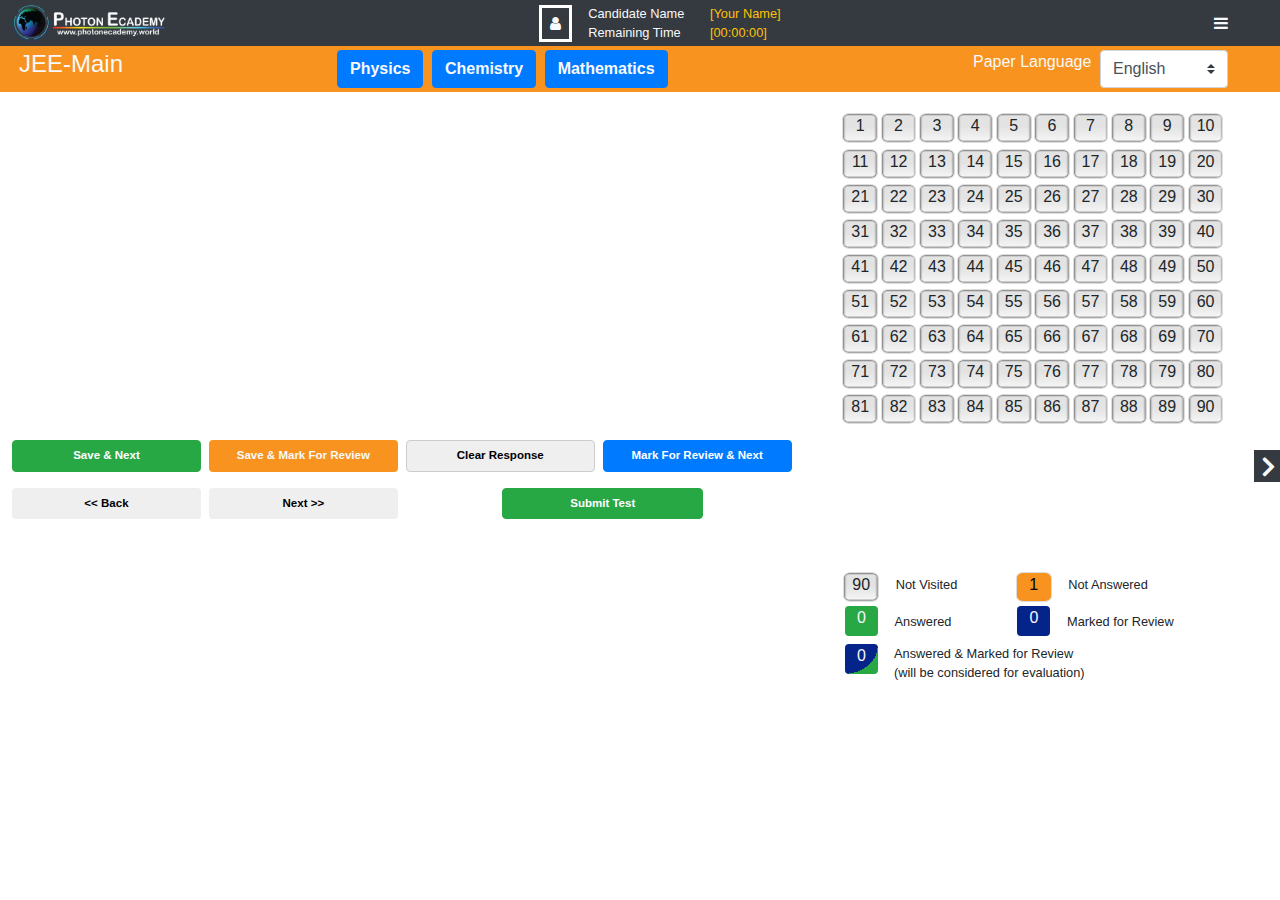
==== commit 7ddf6b70: "." ====
--- a/test.html
+++ b/test.html
@@ -18,50 +18,54 @@
         <i class="fa fa-angle-right fa-2x bg-dark text-light">
         </i>
     </div>
-    <div class="container-flex bg-dark">
-        <div class="d-flex flex-row logo">
-            <a class="navbar-brand" href="index.html">
-                <img src="/assets/images/photon logo.png" alt="Quiz logo" class="img-responsive w-50">
+    <div class="d-flex align-items-center bg-dark p-1">
+        <div class="d-flex ml-2" style="width: 12%;">
+            <a href="index.html">
+                <img src="/assets/images/photon logo.png" alt="Quiz logo" class="w-100">
             </a>
         </div>
-        <div class="d-flex flex-row CadDetails">
-            <div class="d-flex flex-column m-2">
-                <i class="fa fa-user text-light p-2 usericon"></i>
-            </div>
-            <div class="d-flex flex-column pl-3 m-2 text-light">
-                <div class="d-flex flex-row align-items-center">
-                    <div class="d-flex flex-column">
-                        <span>Candidate Name</span>
-                        <span>Subject Name</span>
-                        <span>Remaining Time</span>
-                    </div>
-                    <div class="d-flex flex-column text-warning pl-1 m-1">
-                        <span>[Your Name]</span>
-                        <span>[Subject Name]</span>
-                        <span class="remainCounter">[00:00:00]</span>
-                    </div>
-                </div>
-            </div>
-        </div>
-    </div>
-    <div class="bg-deepyellow">
-        <div class="container">
+        <div class="d-flex align-self-center thinBar  text-light ml-auto mr-auto">
+            <a class="btn btn-primary mr-1 mt-1 mb-1 phybtn"><b>Physics</b></a>
+            <a class="btn btn-primary mr-1 mt-1 mb-1 chembtn"><b>Chemistry</b></a>
+            <a class="btn btn-primary mr-1 mt-1 mb-1 mathsbtn"><b>Mathematics</b></a>
+            <span class="btn btn-dark mt-1 mb-1">Candidate Name <span>: [Your Name]</span></span>
+            <span class="btn btn-dark mt-1 mb-1"> Remaining Time <span class="remainCounter">[00:00:00]</span></span>
+        </div>
+        <div class="d-flex p-2 align-self-center ml-auto topVertical" style="border: 3px solid white;">
+            <i class="fa fa-user text-light align-self-center" style="font-size:1.2vw;"></i>
+        </div>
+        <div class="d-flex text-light align-self-center topVertical" style="width: 21%;font-size: 1vw;">
+            <div class="d-flex flex-column pl-3 w-100">
+                <span>Candidate Name&nbsp;</span>
+                <span>Remaining Time</span>
+            </div>
+            <div class="d-flex flex-column w-100">
+                <span class="text-warning">[Your Name]</span>
+                <span class="remainCounter text-warning">[00:00:00]</span>
+            </div>
+        </div>
+        <div class="d-flex ml-auto mr-5">
+            <i class="fa fa-bars text-light toggleTop"></i>
+        </div>
+    </div>
+    <div class="bg-deepyellow topBar">
+        <div class="container-fluid">
             <div class="row text-light p-1">
-                <div class="col-md-3 pt-3">
-                    <span class="h4 mr-3 mt-3">JEE-Main</span>
+                <div class="col-md-3">
+                    <span class="h4 mr-3">JEE-Main</span>
                 </div>
                 <div class="col-md-6">
-                    <a class="btn btn-primary mr-1 mt-3 phybtn"><b>Physics</b></a>
-                    <a class="btn btn-primary mr-1 mt-3 chembtn"><b>Chemistry</b></a>
-                    <a class="btn btn-primary mr-1 mt-3 mathsbtn"><b>Mathematics</b></a>
-                    <a href="#" class="btn btn-success mr-1 mt-3">
+                    <a class="btn btn-primary mr-1 phybtn"><b>Physics</b></a>
+                    <a class="btn btn-primary mr-1 chembtn"><b>Chemistry</b></a>
+                    <a class="btn btn-primary mr-1 mathsbtn"><b>Mathematics</b></a>
+                    <!-- <a href="#" class="btn btn-success mr-1 mt-3">
                         <i class="fa fa-download"></i>
                         <b>Download</b>
-                    </a>
-                </div>
-                <div class="col-md-3">
-                    <h6>Paper Language</h6>
-                    <select class="custom-select">
+                    </a> -->
+                </div>
+                <div class="col-md-3 float-right pr-5">
+                    <span class="text-right">Paper Language</span>
+                    <select class="custom-select float-right" style="width: 10vw;">
                         <option value="eng">English</option>
                         <!-- <option value="hindi">Hindi</option> -->
                         <!-- <option value="mar">Marathi</option> -->
@@ -71,73 +75,38 @@
         </div>
     </div>
     <div>
-        <div class="container-fluid wrapper">
+        <div class="container-fluid wrapper mt-3 ml-1">
             <div class="row">
-                <div class="col-md-8 pt-2 Qwrapper">
+                <div class="col-md-8 pt-2 w-100 QWrapper">
                     <div class="row w-100">
-                        <div class="card questionsCard" style="overflow: auto;border: none;width: 100%;height: 300px;">
+                        <div class="card questionsCard" style="overflow: auto;border: none;width: 100%;height:300px;">
                             <div class="card-body p-0">
                                 <div class="questions" style="overflow: auto;">
-                                    
+
                                 </div>
                             </div>
                         </div>
                     </div>
-                    <div class="row mb-2 pr-4 btnrow">
+                    <div class="row mb-2 mt-4 pr-4 btnrow fixedbtns">
                         <button class="btn btn-success saveAnsbtn"><b>Save & Next</b></button>
                         <button class="btn bg-deepyellow text-light saveAnsReview"><b>Save & Mark For
                                 Review</b>
-                            </button>
-                            <button class="btn clearAns" style="border: 1px solid #ccc;"><b>Clear
+                        </button>
+                        <button class="btn clearAns" style="border: 1px solid #ccc;"><b>Clear
                                 Response</b>
-                            </button>
-                        <button class="btn btn-primary reviewbtn"><b>Mark For review & Next</b></button>
-                    </div>
-                    <div class="row mb-2 pr-4 btnrow">
-                        <button class="btn backbtn" style="border: 1px solid #ccc;">
-                                << Back </button> 
-                        <button class="btn nextbtn"
-                                    style="border: 1px solid #ccc;">
-                                    Next >>
                         </button>
-                        <a href="#" class="btn btn-success submit w-25" style="margin: 0 auto;">Submit Test</a>
+                        <button class="btn btn-primary reviewbtn"><b>Mark For Review & Next</b></button>
+                        <button class="btn backbtn mt-3"><b>
+                                << Back</b> </button> <button class="btn nextbtn mt-3"><b>Next >></b></button>
+                        <a href="#" class="btn btn-success submit w-25 mt-3 float-right" style="margin: 0 auto;"><b>Submit
+                                Test</b></a>
+                    </div>
+                    <div class="row mb-2 mt-4 pr-4 btnrow">
+
                     </div>
                 </div>
                 <div class="col-md-4 p-0 Qselect">
-                    <div class="card pl-4 m-0" style="border:none;">
-                        <div class="card-body p-0 legend">
-                            <div>
-                                <div class="row">
-                                    <div class="col-md-5 p-0">
-                                        <div class="btn nvisit">90</div>
-                                        <div class="btn d-inline"> Not Visited</div>
-                                    </div>
-                                    <div class="col-md-7 p-0">
-                                        <div class="btn nvisit bg-deepyellow">1</div>
-                                        <div class="btn d-inline"> Not Answered</div>
-                                    </div>
-                                </div>
-                                <div class="row">
-                                    <div class="col-md-5 p-0 mt-1">
-                                        <div class="btn bg-success text-light Answered">0</div>
-                                        <div class="btn d-inline">Answered</div>
-                                    </div>
-                                    <div class="col-md-7 p-0 mt-1">
-                                        <div class="btn Answered bg-purple text-light">0</div>
-                                        <div class="btn d-inline">Marked for Review</div>
-                                    </div>
-                                </div>
-                                <div class="row mt-2">
-                                    <span class="btn Answered bg-greenblue text-light mb-2">0</span>
-                                    <span class="ml-3">
-                                        Answered &
-                                        Marked for Review <br> (will be considered for evaluation)
-                                    </span>
-                                </div>
-                            </div>
-                        </div>
-                    </div>
-                    <div class="questionNo row mt-3 m-0 pl-2" style="overflow: auto;height: 65%;">
+                    <div class="questionNo row m-0 pl-2 pr-1" style="overflow: auto;height: 70%;">
                         <table class="queNo h-50">
                             <tbody>
                                 <tr>
@@ -235,6 +204,39 @@
                             </tbody>
                         </table>
                     </div>
+                    <div class="card pl-4 m-0 mt-4" style="border:none;">
+                        <div class="card-body p-0 legend">
+                            <div>
+                                <div class="row">
+                                    <div class="col-md-5 p-0">
+                                        <div class="btn nvisit">90</div>
+                                        <div class="btn d-inline"> Not Visited</div>
+                                    </div>
+                                    <div class="col-md-7 p-0">
+                                        <div class="btn nvisit bg-deepyellow">1</div>
+                                        <div class="btn d-inline"> Not Answered</div>
+                                    </div>
+                                </div>
+                                <div class="row">
+                                    <div class="col-md-5 p-0 mt-1">
+                                        <div class="btn bg-success text-light Answered">0</div>
+                                        <div class="btn d-inline">Answered</div>
+                                    </div>
+                                    <div class="col-md-7 p-0 mt-1">
+                                        <div class="btn Answered bg-purple text-light">0</div>
+                                        <div class="btn d-inline">Marked for Review</div>
+                                    </div>
+                                </div>
+                                <div class="row mt-2">
+                                    <span class="btn Answered bg-greenblue text-light mb-2">0</span>
+                                    <span class="ml-3">
+                                        Answered &
+                                        Marked for Review <br> (will be considered for evaluation)
+                                    </span>
+                                </div>
+                            </div>
+                        </div>
+                    </div>
                 </div>
             </div>
         </div>
@@ -251,4 +253,5 @@
 </script>
 <script src="assets/js/showQuestion.js"></script>
 <script src="assets/js/sideHide.js"></script>
+
 </html>--- a/assets/css/style.css
+++ b/assets/css/style.css
@@ -4,14 +4,17 @@
 }
 .logo{
     /* border: 1px solid red; */
-    width: 40%;
+    width: 20%;
     float: left;
+}
+.logo img{
+    width: 70%;
 }
 img{
     pointer-events: none;
 }
 .Answered{
-    width: 30px; 
+    width: 2.6vw; 
     height: 30px;
     margin-left: 4px;
     padding: 0px !important;
@@ -20,8 +23,9 @@
 }
 .CadDetails{
     /* border: 1px solid red; */
-    width: 60%;
+    width: 70%;
     padding-left: 25%;
+    font-size: 2vh;
 }
 .bg-deepyellow{
     background: #f7931e !important;
@@ -32,7 +36,7 @@
 }
 .queNo td ,.nvisit{
     border: 1px solid #ddd;
-    width: 33px;
+    width: 2.8vw;
     height: 30px;
     padding: 0;
     margin-left: .2vw;
@@ -42,6 +46,18 @@
     background-size: 100% 100%;
     background-repeat: no-repeat;
 }
+.thinBar{
+    display: none !important;
+}
+.thinBar .btn {
+    font-size: 1vw !important;
+}
+.d-inlineBlock{
+    display: inline !important;
+}
+.d-None{
+    display: none !important;
+}
 .boxbtn{
     border: 1px solid #ccc;
     width: 40px;
@@ -52,10 +68,10 @@
 }
 .usericon{
     border: 3px solid rgb(255, 255, 255);
-    font-size: 4.1rem !important;
+    font-size: 1.4vw !important;
 }
 .bg-purple{
-    background: rgb(5, 36, 138);
+    background: rgb(5, 36, 138) !important;
     color: white;
 }
 .bg-greenblue{
@@ -79,10 +95,22 @@
     font-size: 1vw;
 }
 .wrapper{
-    padding-left:10%;
-    padding-right: 10%;
-}
-.btnrow button{
+    /* padding-left:10%; */
+    /* padding-right: 10%; */
+    width: 97vw;
+    /* border: 1px solid red; */
+}
+.fixedbtns{
+    /* position: fixed; */
+    /* bottom: 0px; */
+}
+.legend{
+    /* position: fixed; */
+    bottom: 10px;
+    /* border: 1px solid red; */
+    width: 30vw;
+}
+.btnrow button , .btnrow a.btn{
     width: 23.5%;
     /* height: 50px; */
     overflow: hidden;
@@ -128,8 +156,11 @@
         width: 100%;
         text-align: center;
     }
+    .logo img{
+        width: 20%;
+    }
     .CadDetails{
-        width: 100%;
+        width: 80%;
         padding-left: 5%;
     }
     .hider{
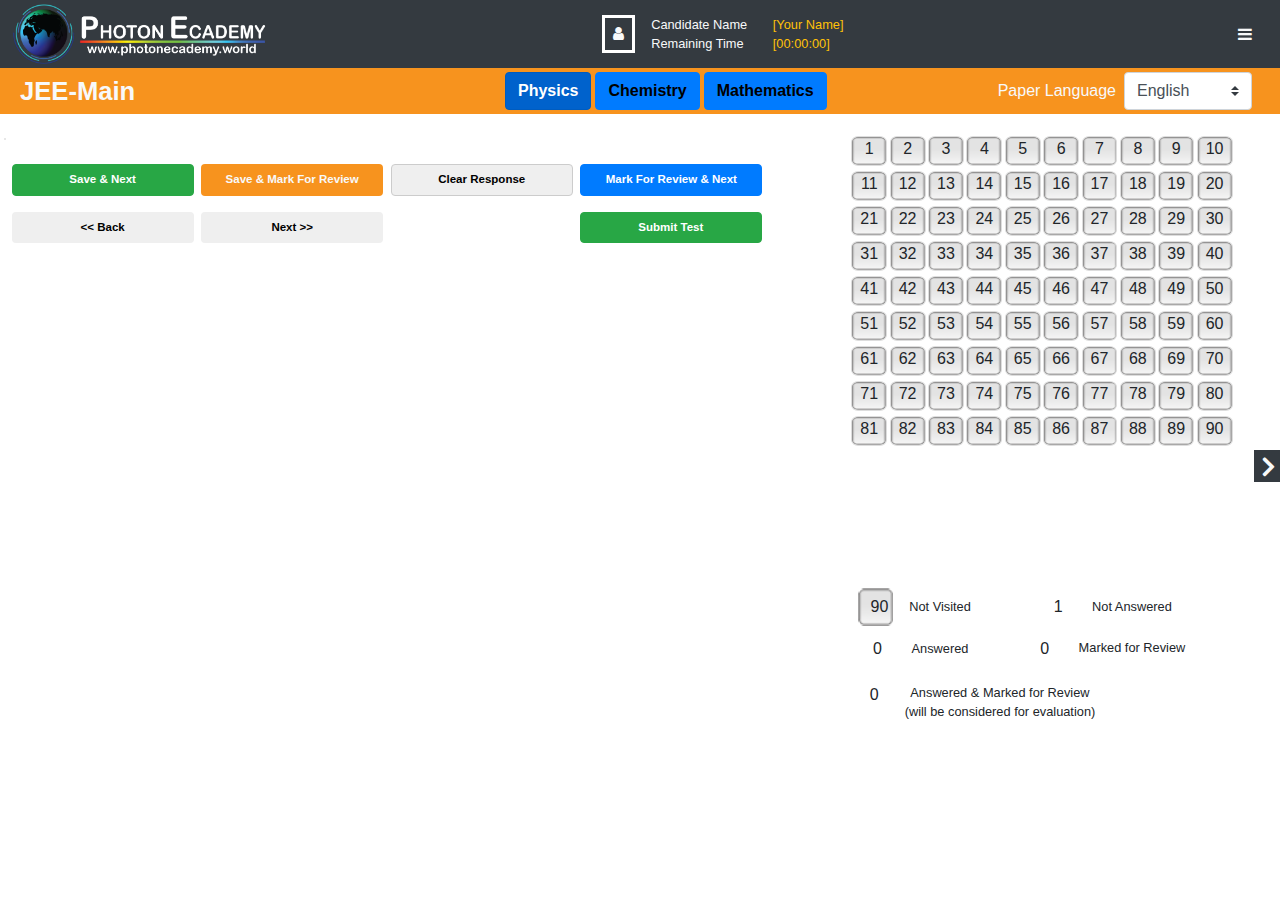
==== commit 5c637bc0: "." ====
--- a/test.html
+++ b/test.html
@@ -19,22 +19,25 @@
         </i>
     </div>
     <div class="d-flex align-items-center bg-dark p-1">
-        <div class="d-flex ml-2" style="width: 12%;">
+        <div class="d-flex ml-2 logo">
             <a href="index.html">
                 <img src="/assets/images/photon logo.png" alt="Quiz logo" class="w-100">
             </a>
         </div>
-        <div class="d-flex align-self-center thinBar  text-light ml-auto mr-auto">
+        <div class="d-flex align-self-center thinBar text-light ml-auto mr-auto">
             <a class="btn btn-primary mr-1 mt-1 mb-1 phybtn"><b>Physics</b></a>
             <a class="btn btn-primary mr-1 mt-1 mb-1 chembtn"><b>Chemistry</b></a>
             <a class="btn btn-primary mr-1 mt-1 mb-1 mathsbtn"><b>Mathematics</b></a>
+        </div>
+        <div class="d-flex thinBar">
             <span class="btn btn-dark mt-1 mb-1">Candidate Name <span>: [Your Name]</span></span>
-            <span class="btn btn-dark mt-1 mb-1"> Remaining Time <span class="remainCounter">[00:00:00]</span></span>
+            <span class="btn btn-dark mt-1 mb-1"> Remaining Time <span class="remainCounter">[00:00:00]</span>
+            </span>
         </div>
         <div class="d-flex p-2 align-self-center ml-auto topVertical" style="border: 3px solid white;">
             <i class="fa fa-user text-light align-self-center" style="font-size:1.2vw;"></i>
         </div>
-        <div class="d-flex text-light align-self-center topVertical" style="width: 21%;font-size: 1vw;">
+        <div class="d-flex text-light align-self-center mr-auto topVertical" style="width: 21%;font-size: 1vw;">
             <div class="d-flex flex-column pl-3 w-100">
                 <span>Candidate Name&nbsp;</span>
                 <span>Remaining Time</span>
@@ -44,50 +47,42 @@
                 <span class="remainCounter text-warning">[00:00:00]</span>
             </div>
         </div>
-        <div class="d-flex ml-auto mr-5">
+        <div class="d-flex mr-4">
             <i class="fa fa-bars text-light toggleTop"></i>
         </div>
     </div>
-    <div class="bg-deepyellow topBar">
-        <div class="container-fluid">
-            <div class="row text-light p-1">
-                <div class="col-md-3">
-                    <span class="h4 mr-3">JEE-Main</span>
-                </div>
-                <div class="col-md-6">
-                    <a class="btn btn-primary mr-1 phybtn"><b>Physics</b></a>
-                    <a class="btn btn-primary mr-1 chembtn"><b>Chemistry</b></a>
-                    <a class="btn btn-primary mr-1 mathsbtn"><b>Mathematics</b></a>
-                    <!-- <a href="#" class="btn btn-success mr-1 mt-3">
-                        <i class="fa fa-download"></i>
-                        <b>Download</b>
-                    </a> -->
-                </div>
-                <div class="col-md-3 float-right pr-5">
-                    <span class="text-right">Paper Language</span>
-                    <select class="custom-select float-right" style="width: 10vw;">
-                        <option value="eng">English</option>
-                        <!-- <option value="hindi">Hindi</option> -->
-                        <!-- <option value="mar">Marathi</option> -->
-                    </select>
-                </div>
-            </div>
+    <div class="p-1 d-flex justify-content-between bg-deepyellow topBar">
+        <div class="d-flex w-25 ml-3">
+            <span class="mr-3 text-light" style="font-size: 2vw;"><b>JEE-Main</b></span>
+        </div>
+        <div class="d-flex align-self-center subjectbtns">
+                <a class="btn btn-primary mr-1 phybtn active"><b>Physics</b></a>
+                <a class="btn btn-primary mr-1 chembtn"><b>Chemistry</b></a>
+                <a class="btn btn-primary mr-1 mathsbtn"><b>Mathematics</b></a>
+        </div>
+        <div class="d-flex mr-4 align-items-center">
+            <span class="text-right text-light mr-2">Paper Language</span>
+            <select class="custom-select" style="width: 10vw;">
+                <option value="eng">English</option>
+                <!-- <option value="hindi">Hindi</option> -->
+                <!-- <option value="mar">Marathi</option> -->
+            </select>
         </div>
     </div>
     <div>
         <div class="container-fluid wrapper mt-3 ml-1">
             <div class="row">
-                <div class="col-md-8 pt-2 w-100 QWrapper">
+                <div class="col-lg-8 pt-2 w-100 QWrapper">
                     <div class="row w-100">
-                        <div class="card questionsCard" style="overflow: auto;border: none;width: 100%;height:300px;">
+                        <div class="card questionsCard">
                             <div class="card-body p-0">
-                                <div class="questions" style="overflow: auto;">
+                                <div class="questions text-center" style="overflow: auto;">
 
                                 </div>
                             </div>
                         </div>
                     </div>
-                    <div class="row mb-2 mt-4 pr-4 btnrow fixedbtns">
+                    <div class="row mb-2 mt-4 pr-4 btnrow fixedbtns w-100">
                         <button class="btn btn-success saveAnsbtn"><b>Save & Next</b></button>
                         <button class="btn bg-deepyellow text-light saveAnsReview"><b>Save & Mark For
                                 Review</b>
@@ -96,140 +91,157 @@
                                 Response</b>
                         </button>
                         <button class="btn btn-primary reviewbtn"><b>Mark For Review & Next</b></button>
-                        <button class="btn backbtn mt-3"><b>
-                                << Back</b> </button> <button class="btn nextbtn mt-3"><b>Next >></b></button>
-                        <a href="#" class="btn btn-success submit w-25 mt-3 float-right" style="margin: 0 auto;"><b>Submit
-                                Test</b></a>
-                    </div>
-                    <div class="row mb-2 mt-4 pr-4 btnrow">
-
+                        <button class="btn backbtn mt-3">
+                            <b><< Back</b> 
+                        </button> 
+                        <button class="btn nextbtn mt-3"><b>Next >></b></button>
+                        <button class="btn btn-success submit ml-auto mt-3 mr-3"><b>Submit Test</b></button>
+                        <!-- <a href="#"  style="">
+                            <b>Submit Test</b>
+                        </a> -->
                     </div>
                 </div>
-                <div class="col-md-4 p-0 Qselect">
-                    <div class="questionNo row m-0 pl-2 pr-1" style="overflow: auto;height: 70%;">
-                        <table class="queNo h-50">
+                <div class="col-lg-4 p-0 Qselect">
+                    <div class="questionNo row m-0 pl-2 pr-1" style="overflow: auto;height: 73%;">
+                        <table class="queNo h-50 w-100 text-center">
                             <tbody>
                                 <tr>
-                                    <td class="btn quebtn" data-div="1">1</td>
-                                    <td class="btn quebtn" data-div="2">2</td>
-                                    <td class="btn quebtn" data-div="3">3</td>
-                                    <td class="btn quebtn" data-div="4">4</td>
-                                    <td class="btn quebtn" data-div="5">5</td>
-                                    <td class="btn quebtn" data-div="6">6</td>
-                                    <td class="btn quebtn" data-div="7">7</td>
-                                    <td class="btn quebtn" data-div="8">8</td>
-                                    <td class="btn quebtn" data-div="9">9</td>
-                                    <td class="btn quebtn" data-div="10">10</td>
-                                    <td class="btn quebtn" data-div="11">11</td>
-                                    <td class="btn quebtn" data-div="12">12</td>
-                                    <td class="btn quebtn" data-div="13">13</td>
-                                    <td class="btn quebtn" data-div="14">14</td>
-                                    <td class="btn quebtn" data-div="15">15</td>
-                                    <td class="btn quebtn" data-div="16">16</td>
-                                    <td class="btn quebtn" data-div="17">17</td>
-                                    <td class="btn quebtn" data-div="18">18</td>
-                                    <td class="btn quebtn" data-div="19">19</td>
-                                    <td class="btn quebtn" data-div="20">20</td>
-                                    <td class="btn quebtn" data-div="21">21</td>
-                                    <td class="btn quebtn" data-div="22">22</td>
-                                    <td class="btn quebtn" data-div="23">23</td>
-                                    <td class="btn quebtn" data-div="24">24</td>
-                                    <td class="btn quebtn" data-div="25">25</td>
-                                    <td class="btn quebtn" data-div="26">26</td>
-                                    <td class="btn quebtn" data-div="27">27</td>
-                                    <td class="btn quebtn" data-div="28">28</td>
-                                    <td class="btn quebtn" data-div="29">29</td>
-                                    <td class="btn quebtn" data-div="30">30</td>
-                                    <td class="btn quebtn" data-div="31">31</td>
-                                    <td class="btn quebtn" data-div="32">32</td>
-                                    <td class="btn quebtn" data-div="33">33</td>
-                                    <td class="btn quebtn" data-div="34">34</td>
-                                    <td class="btn quebtn" data-div="35">35</td>
-                                    <td class="btn quebtn" data-div="36">36</td>
-                                    <td class="btn quebtn" data-div="37">37</td>
-                                    <td class="btn quebtn" data-div="38">38</td>
-                                    <td class="btn quebtn" data-div="39">39</td>
-                                    <td class="btn quebtn" data-div="40">40</td>
-                                    <td class="btn quebtn" data-div="41">41</td>
-                                    <td class="btn quebtn" data-div="42">42</td>
-                                    <td class="btn quebtn" data-div="43">43</td>
-                                    <td class="btn quebtn" data-div="44">44</td>
-                                    <td class="btn quebtn" data-div="45">45</td>
-                                    <td class="btn quebtn" data-div="46">46</td>
-                                    <td class="btn quebtn" data-div="47">47</td>
-                                    <td class="btn quebtn" data-div="48">48</td>
-                                    <td class="btn quebtn" data-div="49">49</td>
-                                    <td class="btn quebtn" data-div="50">50</td>
-                                    <td class="btn quebtn" data-div="51">51</td>
-                                    <td class="btn quebtn" data-div="52">52</td>
-                                    <td class="btn quebtn" data-div="53">53</td>
-                                    <td class="btn quebtn" data-div="54">54</td>
-                                    <td class="btn quebtn" data-div="55">55</td>
-                                    <td class="btn quebtn" data-div="56">56</td>
-                                    <td class="btn quebtn" data-div="57">57</td>
-                                    <td class="btn quebtn" data-div="58">58</td>
-                                    <td class="btn quebtn" data-div="59">59</td>
-                                    <td class="btn quebtn" data-div="60">60</td>
-                                    <td class="btn quebtn" data-div="61">61</td>
-                                    <td class="btn quebtn" data-div="62">62</td>
-                                    <td class="btn quebtn" data-div="63">63</td>
-                                    <td class="btn quebtn" data-div="64">64</td>
-                                    <td class="btn quebtn" data-div="65">65</td>
-                                    <td class="btn quebtn" data-div="66">66</td>
-                                    <td class="btn quebtn" data-div="67">67</td>
-                                    <td class="btn quebtn" data-div="68">68</td>
-                                    <td class="btn quebtn" data-div="69">69</td>
-                                    <td class="btn quebtn" data-div="70">70</td>
-                                    <td class="btn quebtn" data-div="71">71</td>
-                                    <td class="btn quebtn" data-div="72">72</td>
-                                    <td class="btn quebtn" data-div="73">73</td>
-                                    <td class="btn quebtn" data-div="74">74</td>
-                                    <td class="btn quebtn" data-div="75">75</td>
-                                    <td class="btn quebtn" data-div="76">76</td>
-                                    <td class="btn quebtn" data-div="77">77</td>
-                                    <td class="btn quebtn" data-div="78">78</td>
-                                    <td class="btn quebtn" data-div="79">79</td>
-                                    <td class="btn quebtn" data-div="80">80</td>
-                                    <td class="btn quebtn" data-div="81">81</td>
-                                    <td class="btn quebtn" data-div="82">82</td>
-                                    <td class="btn quebtn" data-div="83">83</td>
-                                    <td class="btn quebtn" data-div="84">84</td>
-                                    <td class="btn quebtn" data-div="85">85</td>
-                                    <td class="btn quebtn" data-div="86">86</td>
-                                    <td class="btn quebtn" data-div="87">87</td>
-                                    <td class="btn quebtn" data-div="88">88</td>
-                                    <td class="btn quebtn" data-div="89">89</td>
-                                    <td class="btn quebtn" data-div="90">90</td>
+                                    <td class="btn quebtn nvisit" data-div="1">1</td>
+                                    <td class="btn quebtn nvisit" data-div="2">2</td>
+                                    <td class="btn quebtn nvisit" data-div="3">3</td>
+                                    <td class="btn quebtn nvisit" data-div="4">4</td>
+                                    <td class="btn quebtn nvisit" data-div="5">5</td>
+                                    <td class="btn quebtn nvisit" data-div="6">6</td>
+                                    <td class="btn quebtn nvisit" data-div="7">7</td>
+                                    <td class="btn quebtn nvisit" data-div="8">8</td>
+                                    <td class="btn quebtn nvisit" data-div="9">9</td>
+                                    <td class="btn quebtn nvisit" data-div="10">10</td>
+                                </tr>
+                                <tr>
+                                    <td class="btn quebtn nvisit" data-div="11">11</td>
+                                    <td class="btn quebtn nvisit" data-div="12">12</td>
+                                    <td class="btn quebtn nvisit" data-div="13">13</td>
+                                    <td class="btn quebtn nvisit" data-div="14">14</td>
+                                    <td class="btn quebtn nvisit" data-div="15">15</td>
+                                    <td class="btn quebtn nvisit" data-div="16">16</td>
+                                    <td class="btn quebtn nvisit" data-div="17">17</td>
+                                    <td class="btn quebtn nvisit" data-div="18">18</td>
+                                    <td class="btn quebtn nvisit" data-div="19">19</td>
+                                    <td class="btn quebtn nvisit" data-div="20">20</td>
+                                </tr>
+                                <tr>
+                                    <td class="btn quebtn nvisit" data-div="21">21</td>
+                                    <td class="btn quebtn nvisit" data-div="22">22</td>
+                                    <td class="btn quebtn nvisit" data-div="23">23</td>
+                                    <td class="btn quebtn nvisit" data-div="24">24</td>
+                                    <td class="btn quebtn nvisit" data-div="25">25</td>
+                                    <td class="btn quebtn nvisit" data-div="26">26</td>
+                                    <td class="btn quebtn nvisit" data-div="27">27</td>
+                                    <td class="btn quebtn nvisit" data-div="28">28</td>
+                                    <td class="btn quebtn nvisit" data-div="29">29</td>
+                                    <td class="btn quebtn nvisit" data-div="30">30</td>
+                                </tr>
+                                <tr>
+                                    <td class="btn quebtn nvisit" data-div="31">31</td>
+                                    <td class="btn quebtn nvisit" data-div="32">32</td>
+                                    <td class="btn quebtn nvisit" data-div="33">33</td>
+                                    <td class="btn quebtn nvisit" data-div="34">34</td>
+                                    <td class="btn quebtn nvisit" data-div="35">35</td>
+                                    <td class="btn quebtn nvisit" data-div="36">36</td>
+                                    <td class="btn quebtn nvisit" data-div="37">37</td>
+                                    <td class="btn quebtn nvisit" data-div="38">38</td>
+                                    <td class="btn quebtn nvisit" data-div="39">39</td>
+                                    <td class="btn quebtn nvisit" data-div="40">40</td>
+                                </tr>
+                                <tr>
+                                    <td class="btn quebtn nvisit" data-div="41">41</td>
+                                    <td class="btn quebtn nvisit" data-div="42">42</td>
+                                    <td class="btn quebtn nvisit" data-div="43">43</td>
+                                    <td class="btn quebtn nvisit" data-div="44">44</td>
+                                    <td class="btn quebtn nvisit" data-div="45">45</td>
+                                    <td class="btn quebtn nvisit" data-div="46">46</td>
+                                    <td class="btn quebtn nvisit" data-div="47">47</td>
+                                    <td class="btn quebtn nvisit" data-div="48">48</td>
+                                    <td class="btn quebtn nvisit" data-div="49">49</td>
+                                    <td class="btn quebtn nvisit" data-div="50">50</td>
+                                </tr>
+                                <tr>
+                                    <td class="btn quebtn nvisit" data-div="51">51</td>
+                                    <td class="btn quebtn nvisit" data-div="52">52</td>
+                                    <td class="btn quebtn nvisit" data-div="53">53</td>
+                                    <td class="btn quebtn nvisit" data-div="54">54</td>
+                                    <td class="btn quebtn nvisit" data-div="55">55</td>
+                                    <td class="btn quebtn nvisit" data-div="56">56</td>
+                                    <td class="btn quebtn nvisit" data-div="57">57</td>
+                                    <td class="btn quebtn nvisit" data-div="58">58</td>
+                                    <td class="btn quebtn nvisit" data-div="59">59</td>
+                                    <td class="btn quebtn nvisit" data-div="60">60</td>
+                                </tr>
+                                <tr>
+                                    <td class="btn quebtn nvisit" data-div="61">61</td>
+                                    <td class="btn quebtn nvisit" data-div="62">62</td>
+                                    <td class="btn quebtn nvisit" data-div="63">63</td>
+                                    <td class="btn quebtn nvisit" data-div="64">64</td>
+                                    <td class="btn quebtn nvisit" data-div="65">65</td>
+                                    <td class="btn quebtn nvisit" data-div="66">66</td>
+                                    <td class="btn quebtn nvisit" data-div="67">67</td>
+                                    <td class="btn quebtn nvisit" data-div="68">68</td>
+                                    <td class="btn quebtn nvisit" data-div="69">69</td>
+                                    <td class="btn quebtn nvisit" data-div="70">70</td>
+                                </tr>
+                                <tr>
+                                    <td class="btn quebtn nvisit" data-div="71">71</td>
+                                    <td class="btn quebtn nvisit" data-div="72">72</td>
+                                    <td class="btn quebtn nvisit" data-div="73">73</td>
+                                    <td class="btn quebtn nvisit" data-div="74">74</td>
+                                    <td class="btn quebtn nvisit" data-div="75">75</td>
+                                    <td class="btn quebtn nvisit" data-div="76">76</td>
+                                    <td class="btn quebtn nvisit" data-div="77">77</td>
+                                    <td class="btn quebtn nvisit" data-div="78">78</td>
+                                    <td class="btn quebtn nvisit" data-div="79">79</td>
+                                    <td class="btn quebtn nvisit" data-div="80">80</td>
+                                </tr>
+                                <tr>
+                                    <td class="btn quebtn nvisit" data-div="81">81</td>
+                                    <td class="btn quebtn nvisit" data-div="82">82</td>
+                                    <td class="btn quebtn nvisit" data-div="83">83</td>
+                                    <td class="btn quebtn nvisit" data-div="84">84</td>
+                                    <td class="btn quebtn nvisit" data-div="85">85</td>
+                                    <td class="btn quebtn nvisit" data-div="86">86</td>
+                                    <td class="btn quebtn nvisit" data-div="87">87</td>
+                                    <td class="btn quebtn nvisit" data-div="88">88</td>
+                                    <td class="btn quebtn nvisit" data-div="89">89</td>
+                                    <td class="btn quebtn nvisit" data-div="90">90</td>
                                 </tr>
                             </tbody>
                         </table>
                     </div>
-                    <div class="card pl-4 m-0 mt-4" style="border:none;">
-                        <div class="card-body p-0 legend">
+                    <div class="card pl-4 m-0 mt-1" style="border:none;">
+                        <div class="card-body p-0 legend text-center">
                             <div>
-                                <div class="row">
+                                <div class="row w-100">
                                     <div class="col-md-5 p-0">
-                                        <div class="btn nvisit">90</div>
+                                        <div class="btn" style="background-image: url(assets/images/Logo1.png);background-size: 102% 101%;width: 35px">90</div>
                                         <div class="btn d-inline"> Not Visited</div>
                                     </div>
                                     <div class="col-md-7 p-0">
-                                        <div class="btn nvisit bg-deepyellow">1</div>
+                                        <div class="btn visited">1</div>
                                         <div class="btn d-inline"> Not Answered</div>
                                     </div>
                                 </div>
-                                <div class="row">
+                                <div class="row w-100">
                                     <div class="col-md-5 p-0 mt-1">
-                                        <div class="btn bg-success text-light Answered">0</div>
+                                        <div class="btn answered">0</div>
                                         <div class="btn d-inline">Answered</div>
                                     </div>
                                     <div class="col-md-7 p-0 mt-1">
-                                        <div class="btn Answered bg-purple text-light">0</div>
+                                        <div class="btn remark" style="height: 35px;">0</div>
                                         <div class="btn d-inline">Marked for Review</div>
                                     </div>
                                 </div>
                                 <div class="row mt-2">
-                                    <span class="btn Answered bg-greenblue text-light mb-2">0</span>
-                                    <span class="ml-3">
+                                    <span class="btn saveNremark mb-2 ml-3" style="height:35px;">0</span>
+                                    <span class="btn d-inline">
                                         Answered &
                                         Marked for Review <br> (will be considered for evaluation)
                                     </span>
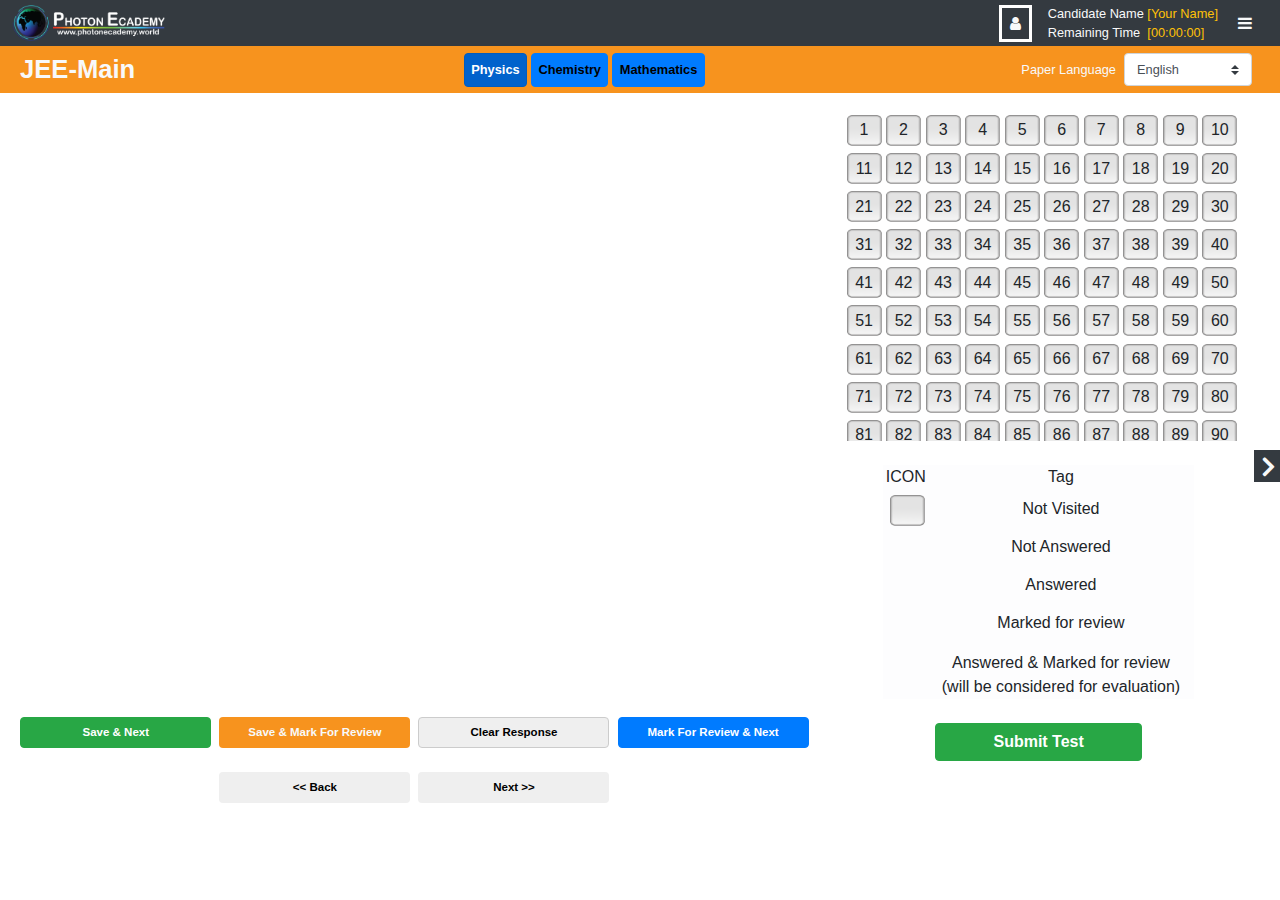
==== commit 32aaaf2c: "added table for legends" ====
--- a/test.html
+++ b/test.html
@@ -21,28 +21,29 @@
     <div class="d-flex align-items-center bg-dark p-1">
         <div class="d-flex ml-2 logo">
             <a href="index.html">
-                <img src="/assets/images/photon logo.png" alt="Quiz logo" class="w-100">
+                <img src="assets/images/photon logo.png" alt="Quiz logo" class="w-100">
             </a>
         </div>
-        <div class="d-flex align-self-center thinBar text-light ml-auto mr-auto">
+        <div class="d-flex flex-1 align-items-center text-center thinBar text-light ml-auto mr-auto">
             <a class="btn btn-primary mr-1 mt-1 mb-1 phybtn"><b>Physics</b></a>
             <a class="btn btn-primary mr-1 mt-1 mb-1 chembtn"><b>Chemistry</b></a>
             <a class="btn btn-primary mr-1 mt-1 mb-1 mathsbtn"><b>Mathematics</b></a>
         </div>
-        <div class="d-flex thinBar">
-            <span class="btn btn-dark mt-1 mb-1">Candidate Name <span>: [Your Name]</span></span>
-            <span class="btn btn-dark mt-1 mb-1"> Remaining Time <span class="remainCounter">[00:00:00]</span>
+        <div class="d-flex flex-column thinBar text-light" style="font-size: 1.5vw;">
+            <span class="d-flex mt-1 mb-1 mr-2">Candidate Name <span>: [Your Name]</span></span>
+            <span class="d-flex mt-1 mb-1 mr-3"> Remaining Time : 
+                <span class="remainCounter">[00:00:00]</span>
             </span>
         </div>
-        <div class="d-flex p-2 align-self-center ml-auto topVertical" style="border: 3px solid white;">
-            <i class="fa fa-user text-light align-self-center" style="font-size:1.2vw;"></i>
-        </div>
-        <div class="d-flex text-light align-self-center mr-auto topVertical" style="width: 21%;font-size: 1vw;">
-            <div class="d-flex flex-column pl-3 w-100">
+        <div class="d-flex text-light align-self-center align-items-center justify-content-center ml-auto mr-1 topVertical" style="font-size: 1vw;">
+            <div class="d-flex p-2 align-self-center topVertical" style="border: 3px solid white;">
+                <i class="fa fa-user text-light" style="font-size:1.2vw;"></i>
+            </div>
+            <div class="d-flex flex-column pl-3">
                 <span>Candidate Name&nbsp;</span>
                 <span>Remaining Time</span>
             </div>
-            <div class="d-flex flex-column w-100">
+            <div class="d-flex flex-column pr-3">
                 <span class="text-warning">[Your Name]</span>
                 <span class="remainCounter text-warning">[00:00:00]</span>
             </div>
@@ -52,15 +53,15 @@
         </div>
     </div>
     <div class="p-1 d-flex justify-content-between bg-deepyellow topBar">
-        <div class="d-flex w-25 ml-3">
+        <div class="d-flex ml-3">
             <span class="mr-3 text-light" style="font-size: 2vw;"><b>JEE-Main</b></span>
         </div>
         <div class="d-flex align-self-center subjectbtns">
-                <a class="btn btn-primary mr-1 phybtn active"><b>Physics</b></a>
-                <a class="btn btn-primary mr-1 chembtn"><b>Chemistry</b></a>
-                <a class="btn btn-primary mr-1 mathsbtn"><b>Mathematics</b></a>
-        </div>
-        <div class="d-flex mr-4 align-items-center">
+            <a class="btn btn-primary mr-1 phybtn active"><b>Physics</b></a>
+            <a class="btn btn-primary mr-1 chembtn"><b>Chemistry</b></a>
+            <a class="btn btn-primary mr-1 mathsbtn"><b>Mathematics</b></a>
+        </div>
+        <div class="d-flex mr-4 align-items-center langSelect">
             <span class="text-right text-light mr-2">Paper Language</span>
             <select class="custom-select" style="width: 10vw;">
                 <option value="eng">English</option>
@@ -82,7 +83,7 @@
                             </div>
                         </div>
                     </div>
-                    <div class="row mb-2 mt-4 pr-4 btnrow fixedbtns w-100">
+                    <div class="row mb-2 mt-4 btnrow w-100 d-flex justify-content-center">
                         <button class="btn btn-success saveAnsbtn"><b>Save & Next</b></button>
                         <button class="btn bg-deepyellow text-light saveAnsReview"><b>Save & Mark For
                                 Review</b>
@@ -91,18 +92,16 @@
                                 Response</b>
                         </button>
                         <button class="btn btn-primary reviewbtn"><b>Mark For Review & Next</b></button>
+                    </div>
+                    <div class="row d-flex btnrow w-100 justify-content-center" style="left:0;">
                         <button class="btn backbtn mt-3">
-                            <b><< Back</b> 
-                        </button> 
+                            <b>&lt;&lt; Back</b> 
+                        </button>
                         <button class="btn nextbtn mt-3"><b>Next >></b></button>
-                        <button class="btn btn-success submit ml-auto mt-3 mr-3"><b>Submit Test</b></button>
-                        <!-- <a href="#"  style="">
-                            <b>Submit Test</b>
-                        </a> -->
                     </div>
                 </div>
                 <div class="col-lg-4 p-0 Qselect">
-                    <div class="questionNo row m-0 pl-2 pr-1" style="overflow: auto;height: 73%;">
+                    <div class="questionNo row m-0 pl-2 pr-1" style="overflow: auto;height: 45%;">
                         <table class="queNo h-50 w-100 text-center">
                             <tbody>
                                 <tr>
@@ -216,38 +215,40 @@
                             </tbody>
                         </table>
                     </div>
-                    <div class="card pl-4 m-0 mt-1" style="border:none;">
-                        <div class="card-body p-0 legend text-center">
-                            <div>
-                                <div class="row w-100">
-                                    <div class="col-md-5 p-0">
-                                        <div class="btn" style="background-image: url(assets/images/Logo1.png);background-size: 102% 101%;width: 35px">90</div>
-                                        <div class="btn d-inline"> Not Visited</div>
-                                    </div>
-                                    <div class="col-md-7 p-0">
-                                        <div class="btn visited">1</div>
-                                        <div class="btn d-inline"> Not Answered</div>
-                                    </div>
-                                </div>
-                                <div class="row w-100">
-                                    <div class="col-md-5 p-0 mt-1">
-                                        <div class="btn answered">0</div>
-                                        <div class="btn d-inline">Answered</div>
-                                    </div>
-                                    <div class="col-md-7 p-0 mt-1">
-                                        <div class="btn remark" style="height: 35px;">0</div>
-                                        <div class="btn d-inline">Marked for Review</div>
-                                    </div>
-                                </div>
-                                <div class="row mt-2">
-                                    <span class="btn saveNremark mb-2 ml-3" style="height:35px;">0</span>
-                                    <span class="btn d-inline">
-                                        Answered &
-                                        Marked for Review <br> (will be considered for evaluation)
-                                    </span>
-                                </div>
-                            </div>
-                        </div>
+                    <div class="mt-4">
+                        <table class="table table-light text-center table-borderless w-75" style="margin: 0 auto;">
+                            <thead>
+                                <tr>
+                                    <td class="p-0">ICON</td>
+                                    <td class="p-0">Tag</td>
+                                </tr>
+                            </thead>
+                            <tbody>
+                                <tr>
+                                    <td class="p-0"><span class="btn nvisit"></span></td>
+                                    <td class="p-0 pt-2"><span>Not Visited</span></td>
+                                </tr>
+                                <tr>
+                                    <td class="p-0"><span class="btn nvisit visited"></span></td>
+                                    <td class="p-0 pt-2"><span>Not Answered</span></td>
+                                </tr>
+                                <tr>
+                                    <td class="p-0"><span class="btn nvisit answered"></span></td>
+                                    <td class="p-0 pt-2"><span>Answered</span></td>
+                                </tr>
+                                 <tr>
+                                    <td class="p-0 pt-2"><span class="btn remark ml-1" style="height: 2.5vw;width:60%;"></span></td>
+                                    <td class="p-0 pt-2"><span>Marked for review</span></td>
+                                </tr>
+                                <tr>
+                                    <td class="p-0 pt-2"><span class="btn saveNremark ml-1" style="height: 2.5vw;width:60%;"></span></td>
+                                    <td class="p-0 pt-2"><span>Answered & Marked for review<br>(will be considered for evaluation)</span></td>
+                                </tr>
+                            </tbody>
+                        </table>
+                    </div>
+                    <div class="text-center">
+                        <button class="btn btn-success submit mb-0 w-50 mt-4"><b>Submit Test</b></button>
                     </div>
                 </div>
             </div>
--- a/assets/css/style.css
+++ b/assets/css/style.css
@@ -4,7 +4,7 @@
 }
 .logo{
     /* border: 1px solid red; */
-    width: 20%;
+    width: 12%;
     float: left;
 }
 .logo img{
@@ -13,13 +13,23 @@
 img{
     pointer-events: none;
 }
-.Answered{
+/* .Answered{
     width: 2.6vw; 
     height: 30px;
     margin-left: 4px;
     padding: 0px !important;
     cursor: default !important;
     border: none;
+} */
+.custom-select{
+    height: auto;
+}
+.topBar{
+    font-size: 1vw;
+}
+.subjectbtns .btn{
+    padding: .5vw;
+    font-size: 1vw;
 }
 .CadDetails{
     /* border: 1px solid red; */
@@ -34,17 +44,43 @@
 .table-borderless td{
     border-top:none !important;
 }
-.queNo td ,.nvisit{
-    border: 1px solid #ddd;
-    width: 2.8vw;
-    height: 30px;
+.nvisit{
+    /* border: 1px solid #ddd; */
+    width: 2.89vw;
+    height: 33px;
     padding: 0;
+    padding-top: .4vh;
     margin-left: .2vw;
     margin-top: .4vw;
     border-radius: 20%;
-    background-image: url(../../assets/images/Logo1.png);
+    background-image: url(../../assets/images/Logo1.png) !important;
     background-size: 100% 100%;
     background-repeat: no-repeat;
+}
+.visited{
+    background-image: url(../../assets/images/Logo2.png) !important;
+    background-size: 100% 100%;
+    background-repeat: no-repeat;
+    color: white;
+}
+.answered{
+    background-image: url(../../assets/images/Logo3.png) !important;
+    background-size: 100% 100%;
+    background-repeat: no-repeat;
+    color: white;
+}
+.remark{
+    background-image: url(../../assets/images/Logo4.png) !important;
+    background-size: 100% 100%;
+    background-repeat: no-repeat;
+    color: white;
+}
+.saveNremark
+{
+    background-image: url(../../assets/images/Logo5.png) !important;
+    background-size: 100% 100%;
+    background-repeat: no-repeat;
+    color: white;
 }
 .thinBar{
     display: none !important;
@@ -79,38 +115,33 @@
     background-image:radial-gradient(ellipse farthest-corner at 0 5%, rgb(5, 36, 138) 0%, rgb(5, 36, 138) 70%, #28a745 70%) !important;
     color: white;
 }
-.Qwrapper{
+.QWrapper{
     /* border: 1px solid red; */
+    height: 83vh;
+    padding-right: 0px;
     overflow: auto;
 }
 .Qselect{
     /* border: 1px solid red; */
     /* overflow: auto; */
-    height: 69vh;
-}
-.legend .d-inline{
-    font-size: 1vw;
-}
-.legend{
-    font-size: 1vw;
+    height: 82vh;
+}
+.fixedbtns{
+    position: absolute;bottom:0px;
 }
 .wrapper{
     /* padding-left:10%; */
     /* padding-right: 10%; */
     width: 97vw;
+    height: 83vh;
     /* border: 1px solid red; */
 }
-.fixedbtns{
-    /* position: fixed; */
-    /* bottom: 0px; */
-}
-.legend{
-    /* position: fixed; */
-    bottom: 10px;
-    /* border: 1px solid red; */
-    width: 30vw;
-}
-.btnrow button , .btnrow a.btn{
+.questionsCard{
+    overflow: auto;border: none;
+    width: 100%;
+    height:64vh;
+}
+.btnrow button{
     width: 23.5%;
     /* height: 50px; */
     overflow: hidden;
@@ -126,8 +157,8 @@
 .questionNo::-webkit-scrollbar-track,.questionsCard::-webkit-scrollbar-track
 {
     border-radius: 10px;
-    box-shadow: inset 0 0 2px #455A64;
-	-webkit-box-shadow: inset 0 0 2px #455A64;
+    box-shadow: inset 0 0 2px #ccc;
+	-webkit-box-shadow: inset 0 0 2px #ccc;
 	background-color: #F5F5F5;
 }
 
@@ -139,7 +170,7 @@
 
 .questionNo::-webkit-scrollbar-thumb,.questionsCard::-webkit-scrollbar-thumb
 {
-    background-color: #455A64;
+    background-color: #ccc;
     border-radius: 10px;
 }
 .hider i{
@@ -151,8 +182,8 @@
     padding-left: .7vw;
 }
 /* responsive css */
-@media (min-width:100px) and (max-width: 800px){
-    .logo{
+@media (min-width:100px) and (max-width: 990px){
+    /* .logo{
         width: 100%;
         text-align: center;
     }
@@ -162,46 +193,95 @@
     .CadDetails{
         width: 80%;
         padding-left: 5%;
+    } */
+    .hideInTablet{
+        display: none !important;
+    }
+    .legend{
+        width: 100%;
+    }
+    .legend .d-inline{
+        font-size: 2vh;
+    }
+    .nvisit{
+        width: 40px;
+        margin-left: 2%;
+        margin-bottom: 1%;
+    }
+    .questionsCard{
+        max-height: 53vh;
+    }
+    .QWrapper{
+        max-height: 83vh;
+    }
+    .wrapper{
+        height: 185vh !important;
     }
     .hider{
         display: none;
     }
-}
-@media (min-width:10px) and (max-width:355px){
-    .CadDetails{
-        font-size: 4vw;
-    }
-    .usericon{
-        font-size: 15vw !important;
-    }
-}
-@media (min-width:10px) and (max-width:520px){
+    .btnrow button{
+        width: 48%;
+        /* height: 50px; */
+        margin-top: 1vw;
+        overflow: hidden;
+        margin-left: 1%;
+        /* padding: 0px; */
+        font-size: 1.5vw;
+    }
+}
+@media (min-width:100px) and (max-width: 540px){
+    .nvisit{
+        width: 9%;
+        margin-left: 1%;
+        margin-bottom: 1%;
+    }
+    
+}
+@media (max-width: 650px){
+    .langSelect{
+        display: none !important;
+    }
     .btnrow .btn{
-        font-size: 3vw;
-    }
-}
+        font-size: 2.5vw;
+    }
+}
+
 
 /* ========================= Test2 Style ========================== */
+.flex-1{
+    flex: 1 !important;
+}
 .header{
-    height: 7.5vh;position: fixed;
+    height: 8%;position: fixed;
     /* border: 1px solid red; */
 }
 .slider{
+    /* display: none; */
+    cursor: pointer;
+}
+.sideLength1{
     display: none;
+    right:0px;
+    top: 0px;
 }
 .leftSide{
-    height: 91vh;
+    height: 90%;
+    /* border: 1px solid red; */
     position: absolute;
     left:0px;
     bottom: 0px;
     top:1vh;
 }
 .rightSide{
-    background: #f5f5f5;height: 90vh;
-    position: absolute;
+    background: #f5f5f5;
+    position: absolute;
+    /* border: 1px solid red; */
     right: 0px;
     top: 1vh;
-    bottom: 0px;width: 24vw;
+    bottom: 0px;width: 100%;
+    height: 90%;
+    /* overflow: auto !important; */
 }
 .btnrow2 .btn{
     border: 1px solid #25b5e9;
@@ -230,8 +310,8 @@
 .QuestionNo::-webkit-scrollbar-track,.Qwrapper::-webkit-scrollbar-track
 {
     border-radius: 10px;
-    box-shadow: inset 0 0 2px #455A64;
-	-webkit-box-shadow: inset 0 0 2px #455A64;
+    box-shadow: inset 0 0 2px #ccc;
+	-webkit-box-shadow: inset 0 0 2px #ccc;
 	background-color: #F5F5F5;
 }
 
@@ -246,16 +326,21 @@
     background-color: #ccc;
     border-radius: 10px;
 }
+
+.QueNo{
+    border-collapse: separate;
+    border-spacing: 0 1vh;
+}
 .QueNo td{
     text-align: center !important;
 }
 .QueNo td.unseen{
     border: 1px solid #ccc;
-    width: 8%;
-    height: 6.5%;
+    width: 9%;
+    height: 80%;
     padding: 0px;
     vertical-align: middle;
-    /* padding-top: .2vw; */
+    padding-top: .6vw;
     font-size: 1vw;
     margin-left: .3vw;
     margin-top: 1.3vw;
@@ -264,14 +349,14 @@
     background: #ccc;
     border-radius: 50%;
     text-align: center;
-    text-indent: -2px;
+    /* text-indent: 2px; */
 }
 .QueNo td.attempted{
-    width: 8%;
-    height: 6.5%;
+    width: 9%;
+    height: 80%;
     padding: 0px;
     vertical-align: middle;
-    /* padding-top: .2vw; */
+    padding-top: .6vw;
     font-size: 1vw;
     margin-left: .3vw;
     margin-top: 1.5vw;
@@ -285,8 +370,8 @@
 .QueNo td.attempted::before{
     width: 0;
     height: 0;
-    border-left: .87vw solid transparent;
-    border-right: .87vw solid transparent;
+    border-left: 1.4vw solid transparent;
+    border-right: 1.4vw solid transparent;
     border-bottom: 8px solid #29B999;
     content: "";
     position: absolute;
@@ -294,39 +379,54 @@
     left: 0;
 }
 .QueNo td.unattempted{
-    width: 8%;
-    height: 6.5%;
+    width: 9%;
+    height: 80%;
     padding: 0px;
     vertical-align: middle;
-    /* padding-top: .2vw; */
+    padding-top: .6vw;
+    font-size: 1vw;
+    border: none !important;
+    background-color: #ED6060;
+    color: #FFFFFF;
+    font-weight: bold;
+    border-radius: 0;
+    position: relative;
+}
+.QueNo td.unattempted::after{
+    width: 0;
+    height: 0;
+    border-left: 1.4vw solid transparent;
+    border-right: 1.4vw solid transparent;
+    border-top: 8px solid #ED6060;
+    content: "";
+    position: absolute;
+    bottom: -8px;
+    left: 0;
+}
+.QueNo td.review{
+    border: 1px solid #ccc;
+    /* width: 9%; */
+    height: 80%;
+    padding: 0px;
+    vertical-align: middle;
+    padding-top: .5vw;
     font-size: 1vw;
     margin-left: .3vw;
     margin-top: 1.5vw;
-    border: none !important;
-    background-color: #ED6060;
-    color: #FFFFFF;
-    font-weight: bold;
-    border-radius: 0;
-    position: relative;
-}
-.QueNo td.unattempted::after{
-    width: 0;
-    height: 0;
-    border-left: .87vw solid transparent;
-    border-right: .87vw solid transparent;
-    border-top: 8px solid #ED6060;
-    content: "";
-    position: absolute;
-    bottom: -8px;
-    left: 0;
-}
-.QueNo td.review{
+    font-weight: bold;
+    color: white;
+    background: #565FB8;
+    border-radius: 50%;
+    text-align: center;
+    text-indent: -2px;
+}
+.QueNo td.Ansreview{
     border: 1px solid #ccc;
-    width: 8%;
-    height: 6.5%;
+    /* width: 7%; */
+    height: 80%;
     padding: 0px;
     vertical-align: middle;
-    /* padding-top: .2vw; */
+    padding-top: .5vw;
     font-size: 1vw;
     margin-left: .3vw;
     margin-top: 1.5vw;
@@ -335,44 +435,31 @@
     background: #565FB8;
     border-radius: 50%;
     text-align: center;
-    text-indent: -2px;
-}
-.QueNo td.Ansreview{
-    border: 1px solid #ccc;
-    width: 8%;
-    height: 6.5%;
-    padding: 0px;
-    vertical-align: middle;
-    /* padding-top: .2vw; */
-    padding-left: .4vw;
-    font-size: 1vw;
-    margin-left: .3vw;
-    margin-top: 1.5vw;
-    font-weight: bold;
-    color: white;
-    background: #565FB8;
-    border-radius: 50%;
-    text-align: center;
-    text-indent: -1px;
+    text-indent: .7vw;
+}
+.QueNo tr:nth-child(1) td.Ansreview{
+    text-indent: 1.1vw;
 }
 .QueNo td.Ansreview::after{
     content: '\2713';
     position: relative;
-    top: .5vw;
+    bottom: -1vw;
     right: .2vw;
     background-color: #86D37C;
     border-radius: 50%;
-    font-size: .45vw;
+    font-size: .7vw;
     border: 2px solid #fff;
     padding-left: .2vw;
     padding-right: .2vw;
     text-indent: 0px;
 }
-
+.QueNo tr:nth-child(1) td.Ansreview::after{
+    right:-.1vw;
+}
 .legends span.unseen{
     width: 1.8vw !important;
     height: 1.8vw !important;
-    margin-left: -2vw;
+    margin-left: -.3vw !important;
     margin-top: .6vw;
     border: none !important;
     background-color:#bbb;
@@ -380,11 +467,12 @@
     color: #FFFFFF;
     border-radius: 50%;
     position: relative;
+    border: 1px solid red;
 }
 .legends span.attempted{
     width: 1.5vw;
     height: 1.5vw !important;
-    margin-left: -3.7vw;
+    /* margin-left: -3.7vw; */
     margin-top: .6vw;
     border: none !important;
     background-color: #29B999;
@@ -407,7 +495,7 @@
 .legends span.unattempted{
     width:1.5vw;
     height: 1.5vw;
-    margin-left: -1vw;
+    /* margin-left: -1vw; */
     margin-top: .3vw;
     margin-bottom: .3vw;
     border: none !important;
@@ -431,7 +519,7 @@
 .legends span.review{
     width: 1.8vw !important;
     height: 1.8vw !important;
-    margin-left: -.5vw;
+    margin-left: 4vw !important;
     margin-top: .6vw;
     border: none !important;
     background-color:#565FB8 ;
@@ -439,6 +527,10 @@
     color: #FFFFFF;
     border-radius: 50%;
     position: relative;
+}
+.legends{
+    background: #ddd;
+    padding-top: 1vh;
 }
 .legends span{
     font-size: .9vw;
@@ -472,56 +564,76 @@
     height: 7.5vh;
 }
 .Qwrapper{
-    height: 73vh;overflow: auto;
+    height: 81%;overflow: auto;
     border-bottom: 1px solid #ccc;
-}
-@media (min-width:470px) and (max-width:900px){
+    width: 100%;
+    margin-left: 0px !important;
+}
+.QuestionImg{
+    margin: 0 auto;
+}
+
+@media  (max-width:990px){
     .slider{
         display: inline;
         cursor: pointer;
-        padding-top: 2vw !important;
-    }
-    .Time{
-        padding-top: 2vw !important;
+        /* padding-top: 2vw !important; */
     }
     .rightSide{
         display:none; 
         width: 50vw;
+        bottom: 0px !important;
     }
     .leftSide{
         width: 99vw !important;
     }
+    .sideLength{
+        display: block;
+        bottom: 0px;
+        right: 0px;
+    }
+    .Qwrapper{
+        height: 80%;
+    }
     .Qfooter{
         padding-top: 2vh;
     }
     .QuestionImg{
-        width: 75%;
+        width: 50%;
     }
     .btnrow2 .btn{
         width: 25vw;
         font-size: 2vw;
     }
-    .sideLength{
-        display: block;
-        right:0px;
-        top: 0px;
+    .QueNo{
+        border-collapse: separate;
+        border-spacing: 0 2vh;
     }
     .QueNo td.unseen{
-        width: 10%;
-        height: 8%;
+        border: 1px solid #ccc;
+        width: 9%;
+        height: 95%;
+        padding: 0px;
         vertical-align: middle;
-        padding-top: 1vw;
+        padding-top: .6vw;
         font-size: 1.5vw;
-        margin-left: .6vw;
-        margin-top: 1.5vw;
+        margin-left: .3vw;
+        margin-top: 1.3vw;
+        font-weight: bold;
+        color: white;
+        background: #ccc;
+        border-radius: 50%;
+        text-align: center;
+        /* text-indent: 2px; */
     }
     .QueNo td.attempted{
-        width: 10%;
-        height: 8%;
+        width: 9%;
+        height: 95%;
+        padding: 0px;
         vertical-align: middle;
-        padding-top: 1vw;
+        padding-top: .6vw;
         font-size: 1.5vw;
-        margin-left: .6vw;
+        margin-left: .3vw;
         margin-top: 1.5vw;
         border: none !important;
         background-color: #29B999;
@@ -538,18 +650,16 @@
         border-bottom: 8px solid #29B999;
         content: "";
         position: absolute;
-        top: -8px;
+        top:-8px;
         left: 0;
     }
     .QueNo td.unattempted{
-        width: 10%;
-        height: 8%;
+        width: 9%;
+        height: 95%;
         padding: 0px;
         vertical-align: middle;
-        padding-top: 1vw;
+        padding-top: .6vw;
         font-size: 1.5vw;
-        margin-left: .6vw;
-        margin-top: 1.5vw;
         border: none !important;
         background-color: #ED6060;
         color: #FFFFFF;
@@ -560,8 +670,8 @@
     .QueNo td.unattempted::after{
         width: 0;
         height: 0;
-        border-left: 2.3vw solid transparent;
-        border-right: 2.3vw solid transparent;
+        border-left: 2.2vw solid transparent;
+        border-right: 2.2vw solid transparent;
         border-top: 8px solid #ED6060;
         content: "";
         position: absolute;
@@ -570,14 +680,13 @@
     }
     .QueNo td.review{
         border: 1px solid #ccc;
-        width: 10%;
-        height: 8%;
+        /* width: 9%; */
+        height: 80%;
         padding: 0px;
         vertical-align: middle;
-        padding-top: 1vw;
-        padding-left: .5vw;
-        font-size: 1.5vw;
-        margin-left: .6vw;
+        padding-top: .5vw;
+        font-size: 1vw;
+        margin-left: .3vw;
         margin-top: 1.5vw;
         font-weight: bold;
         color: white;
@@ -588,399 +697,53 @@
     }
     .QueNo td.Ansreview{
         border: 1px solid #ccc;
-        width: 10%;
-        height: 8%;
+        /* width: 7%; */
+        height: 80%;
         padding: 0px;
         vertical-align: middle;
-        padding-top: 1vw;
-        padding-left: 2vw;
-        font-size: 1.5vw;
-        margin-left: .6vw;
+        padding-top: .5vw;
+        font-size: 1vw;
+        margin-left: .3vw;
         margin-top: 1.5vw;
         font-weight: bold;
         color: white;
         background: #565FB8;
         border-radius: 50%;
         text-align: center;
-        text-indent: -1px;
+        text-indent: .7vw;
+    }
+    .QueNo tr:nth-child(1) td.Ansreview{
+        text-indent: 1.1vw;
     }
     .QueNo td.Ansreview::after{
         content: '\2713';
         position: relative;
-        top: 1.5vw;
+        bottom: -1vw;
         right: .2vw;
         background-color: #86D37C;
         border-radius: 50%;
-        font-size: 1.2vw;
+        font-size: .7vw;
         border: 2px solid #fff;
         padding-left: .2vw;
-        padding-right: .3vw;
+        padding-right: .2vw;
         text-indent: 0px;
     }
+    .QueNo tr:nth-child(1) td.Ansreview::after{
+        right:-.1vw;
+    }
     
-    .legends span.unseen{
-        width: 4vw !important;
-        height: 4vw !important;
-        margin-left: -2vw;
-        margin-top: .6vw;
-        border: none !important;
-        background-color:#bbb;
-        font-weight: bold;
-        color: #FFFFFF;
-        border-radius: 50%;
-        position: relative;
-    }
-    .legends span.attempted{
-        width: 3vw;
-        height: 3vw !important;
-        margin-left: -6vw;
-        margin-top: .6vw;
-        border: none !important;
-        background-color: #29B999;
-        font-weight: bold;
-        color: #FFFFFF;
-        border-radius: 0;
-        position: relative;
-    }
-    .legends span.attempted::before{
-        width: 0;
-        height: 0;
-        border-left: 12px solid transparent;
-        border-right: 12px solid transparent;
-        border-bottom: 8px solid #29B999;
-        content: "";
-        position: absolute;
-        top: -8px;
-        left: 0;
-    }
-    .legends span.unattempted{
-        width: 3vw;
-        height: 3vw !important;
-        margin-left: 0vw;
-        margin-top: .3vw;
-        margin-bottom: .3vw;
-        border: none !important;
-        background-color: #ED6060;
-        color: #FFFFFF;
-        font-weight: bold;
-        border-radius: 0;
-        position: relative;
-    }
-    .legends span.unattempted::after{
-        width: 0;
-        height: 0;
-        border-left: 12px solid transparent;
-        border-right: 12px solid transparent;
-        border-top: 8px solid #ED6060;
-        content: "";
-        position: absolute;
-        bottom: -8px;
-        left: 0;
-    }
-    .legends span.review{
-        width: 4vw !important;
-        height: 4vw !important;
-        margin-left: -.5vw;
-        margin-top: .6vw;
-        border: none !important;
-        background-color:#565FB8 ;
-        font-weight: bold;
-        color: #FFFFFF;
-        border-radius: 50%;
-        position: relative;
-    }
-    .legends span{
-        font-size: 1.8vw;
-    }
-    .legends span.Ansreview{
-        width: 25px !important;
-        height: 25px !important;
-        margin-left: .4vw;
-        margin-top: .6vw;
-        border: none !important;
-        background-color:#565FB8 ;
-        font-weight: bold;
-        color: #FFFFFF;
-        border-radius: 50%;
-        position: relative;
-    }
-    .legends span.Ansreview::after{
-        content: '\2713';
-        position: relative;
-        top: 3px;
-        right: 3px;
-        background-color: #86D37C;
-        border-radius: 50%;
-        font-size: 10px;
-        border: 2px solid #fff;
-        padding-left: 2px;
-        padding-right: 3px;
-        text-indent: 0px;
-    }
-}
-@media (min-width:10px) and (max-width:470px){
-    .slider{
-        display: inline;
-        cursor: pointer;
-    }
-    .header{
-        /* border:1px solid red; */
-        overflow:hidden;
-    }
-    .Time{
-        font-size: 3vw;
-        padding-top: 4vw !important;
-    }
-    .header img{
-        height: 12vw;
-    }
+}
+@media (max-width:470px){
     .rightSide{
-        display:none; 
-        width: 70vw;
-        padding: 0px !important;
-    }
-    .leftSide{
-        width: 99vw !important;
-        height: 80vh;
-        overflow: auto;
-        padding-right: 4vw !important;
-        /* border: 1px solid blue; */
-    }
-    .Qwrapper{
-        height: 68vh;
-        width: 99vw;
-        /* border: 1px solid red; */
+        display: none;
     }
     .Qfooter{
-        bottom: 0px;
-        position: fixed;
-    }
-    .QuestionImg{
-        width: 75%;
-    }
-    .btnrow2 .btn{
-        width: 25vw;
-        font-size: 3vw;
-    }
-    .sideLength{
-        display: block;
-        right:0px;
-        top: 0px;
-    }
-    .QueNo td.unseen{
-        width: 10%;
-        height: 9%;
-        vertical-align: middle;
-        padding-top: 1.5vw;
-        font-size: 2.5vw;
-        margin-left: .6vw;
-        margin-top: 2.5vw;
-    }
-    .QueNo td.attempted{
-        width: 10%;
-        height: 10%;
-        vertical-align: middle;
-        padding-top: 1.5vw;
-        font-size: 2.5vw;
-        margin-left: .6vw;
-        margin-top: 2.5vw;
-        border: none !important;
-        background-color: #29B999;
-        font-weight: bold;
-        color: #FFFFFF;
-        border-radius: 0;
-        position: relative;
-    }
-    .QueNo td.attempted::before{
-        width: 0;
-        height: 0;
-        border-left: 3.5vw solid transparent;
-        border-right: 3.5vw solid transparent;
-        border-bottom: 8px solid #29B999;
-        content: "";
-        position: absolute;
-        top: -8px;
-        left: 0;
-    }
-    .QueNo td.unattempted{
-        width: 10%;
-        height: 10%;
-        padding: 0px;
-        vertical-align: middle;
-        padding-top: 1.5vw;
-        font-size: 2.5vw;
-        margin-left: .6vw;
-        margin-top: 2.5vw;
-        border: none !important;
-        background-color: #ED6060;
-        color: #FFFFFF;
-        font-weight: bold;
-        border-radius: 0;
-        position: relative;
-    }
-    .QueNo td.unattempted::after{
-        width: 0;
-        height: 0;
-        border-left: 3.5vw solid transparent;
-        border-right: 3.5vw solid transparent;
-        border-top: 8px solid #ED6060;
-        content: "";
-        position: absolute;
-        bottom: -8px;
-        left: 0;
-    }
-    .QueNo td.review{
-        border: 1px solid #ccc;
-        width: 11%;
-        height: 10%;
-        padding: 0px;
-        vertical-align: middle;
-        padding-top: 1.5vw;
-        padding-left: .5vw;
-        font-size: 2.5vw;
-        margin-left: .6vw;
-        margin-top: 2.5vw;
-        font-weight: bold;
-        color: white;
-        background: #565FB8;
-        border-radius: 50%;
-        text-align: center;
-        text-indent: -2px;
-    }
-    .QueNo td.Ansreview{
-        border: 1px solid #ccc;
-        width: 11%;
-        height: 10%;
-        padding: 0px;
-        vertical-align: middle;
-        padding-top: 2vw;
-        padding-left: 3vw;
-        font-size: 2.5vw;
-        margin-left: .6vw;
-        margin-top: 2.5vw;
-        font-weight: bold;
-        color: white;
-        background: #565FB8;
-        border-radius: 50%;
-        text-align: center;
-        text-indent: -2px;
-    }
-    .QueNo td.Ansreview::after{
-        content: '\2713';
-        position: relative;
-        top: 2vw;
-        right: -.1vw;
-        background-color: #86D37C;
-        border-radius: 50%;
-        font-size: 2vw;
-        border: 2px solid #fff;
-        padding-left: .2vw;
-        padding-right: .3vw;
-        text-indent: 0px;
-    }
-    
-    .legends span.unseen{
-        width: 4vw !important;
-        height: 5.7vw !important;
-        margin-left: -2vw;
-        margin-top: .6vw;
-        border: none !important;
-        background-color:#bbb;
-        font-weight: bold;
-        color: #FFFFFF;
-        border-radius: 50%;
-        position: relative;
-    }
-    .legends span.attempted{
-        width: 3vw;
-        height: 4vw !important;
-        margin-left: -9vw;
-        margin-top: .6vw;
-        border: none !important;
-        background-color: #29B999;
-        font-weight: bold;
-        color: #FFFFFF;
-        border-radius: 0;
-        position: relative;
-    }
-    .legends span.attempted::before{
-        width: 0;
-        height: 0;
-        border-left: 12px solid transparent;
-        border-right: 12px solid transparent;
-        border-bottom: 8px solid #29B999;
-        content: "";
-        position: absolute;
-        top: -8px;
-        left: 0;
-    }
-    .legends span.unattempted{
-        width:3vw;
-        height: 4vw;
-        margin-left: 1vw;
-        margin-top: .3vw;
-        margin-bottom: .3vw;
-        border: none !important;
-        background-color: #ED6060;
-        color: #FFFFFF;
-        font-weight: bold;
-        border-radius: 0;
-        position: relative;
-    }
-    .legends span.unattempted::after{
-        width: 0;
-        height: 0;
-        border-left: 12px solid transparent;
-        border-right: 12px solid transparent;
-        border-top: 8px solid #ED6060;
-        content: "";
-        position: absolute;
-        bottom: -8px;
-        left: 0;
-    }
-    .legends span.review{
-        width: 4vw !important;
-        height: 5.7vw !important;
-        margin-left: -.5vw;
-        margin-top: .6vw;
-        border: none !important;
-        background-color:#565FB8 ;
-        font-weight: bold;
-        color: #FFFFFF;
-        border-radius: 50%;
-        position: relative;
-    }
-    .legends span{
-        font-size: 3vw;
-    }
-    .legends span.Ansreview{
-        width: 25px !important;
-        height: 25px !important;
-        margin-left: .4vw;
-        margin-top: .6vw;
-        border: none !important;
-        background-color:#565FB8 ;
-        font-weight: bold;
-        color: #FFFFFF;
-        border-radius: 50%;
-        position: relative;
-    }
-    .legends span.Ansreview::after{
-        content: '\2713';
-        position: relative;
-        top: 3px;
-        right: 3px;
-        background-color: #86D37C;
-        border-radius: 50%;
-        font-size: 10px;
-        border: 2px solid #fff;
-        padding-left: 2px;
-        padding-right: 3px;
-        text-indent: 0px;
-    }
-}
-
-/* Summary Style */
+        width: 93%;
+    }
+}
+
+/* Summary Page Style */
+
 .topLogo img{
     width: 150px;
 }
